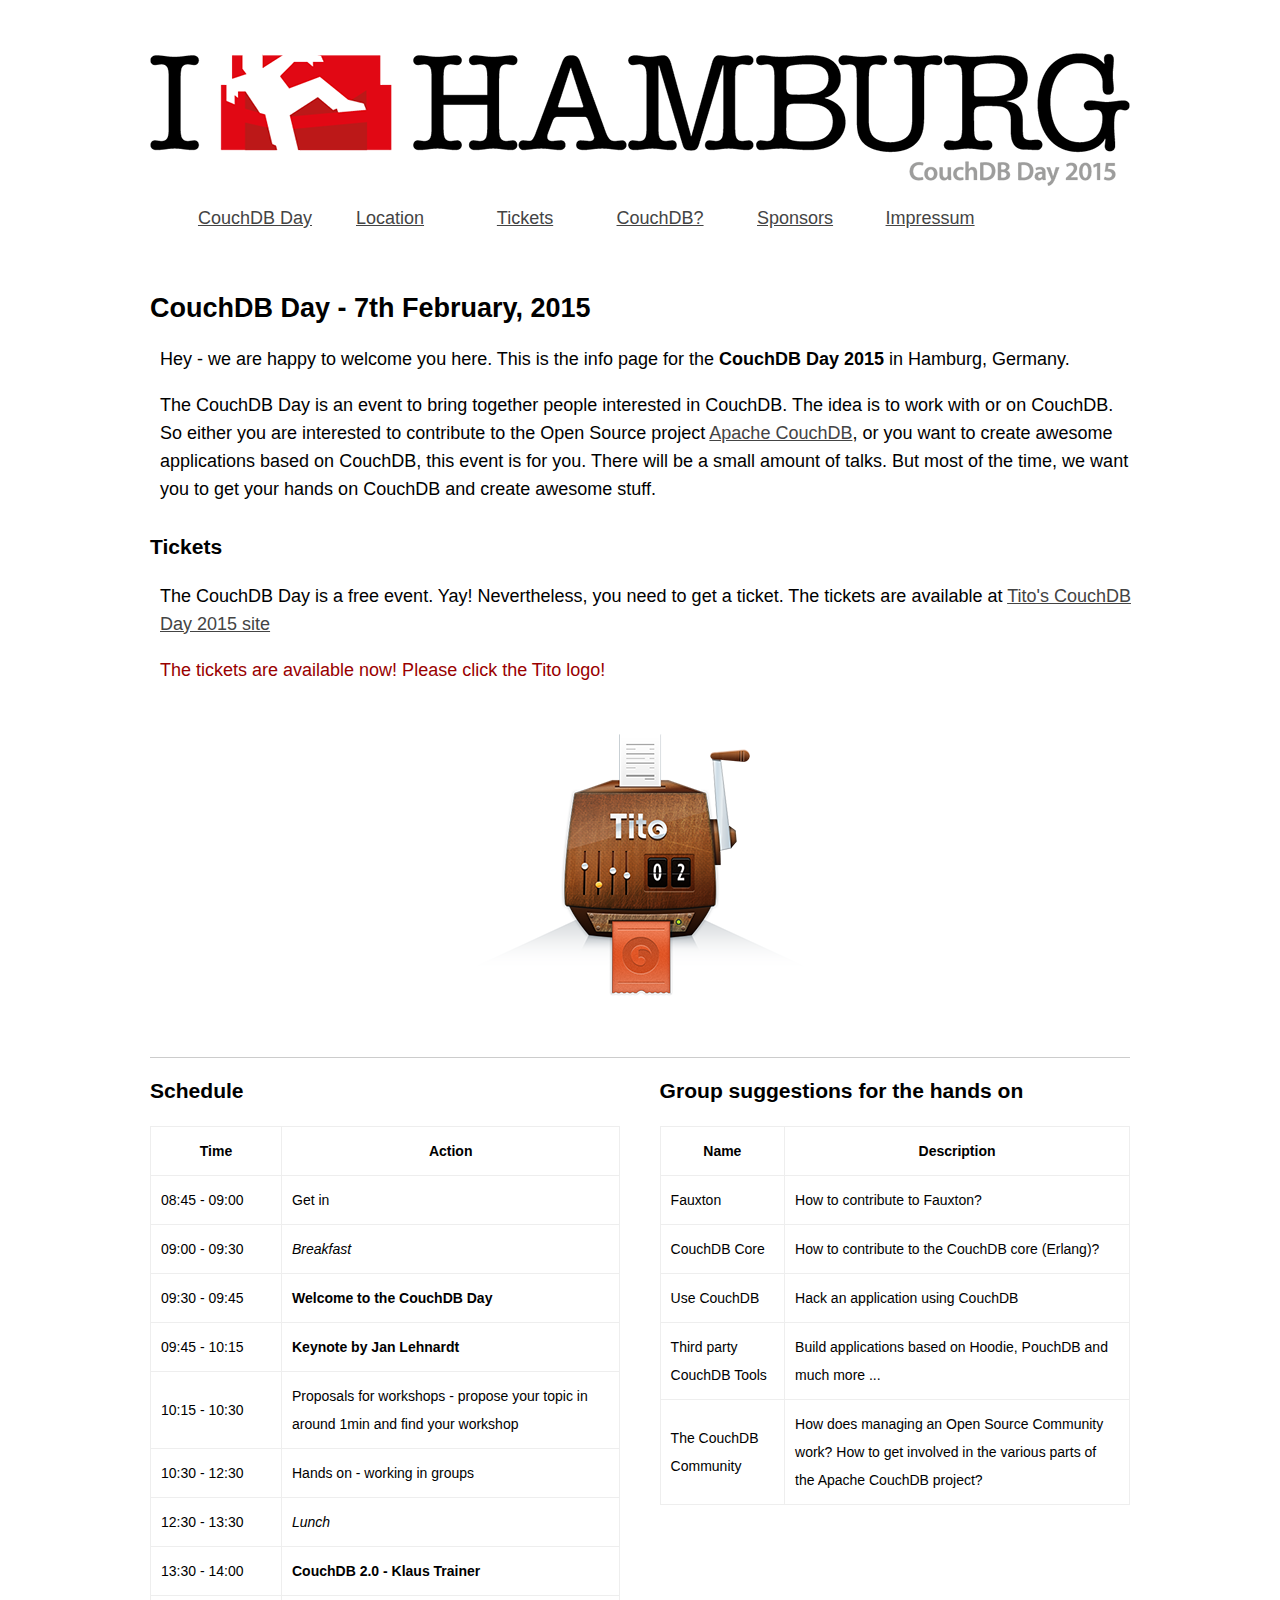
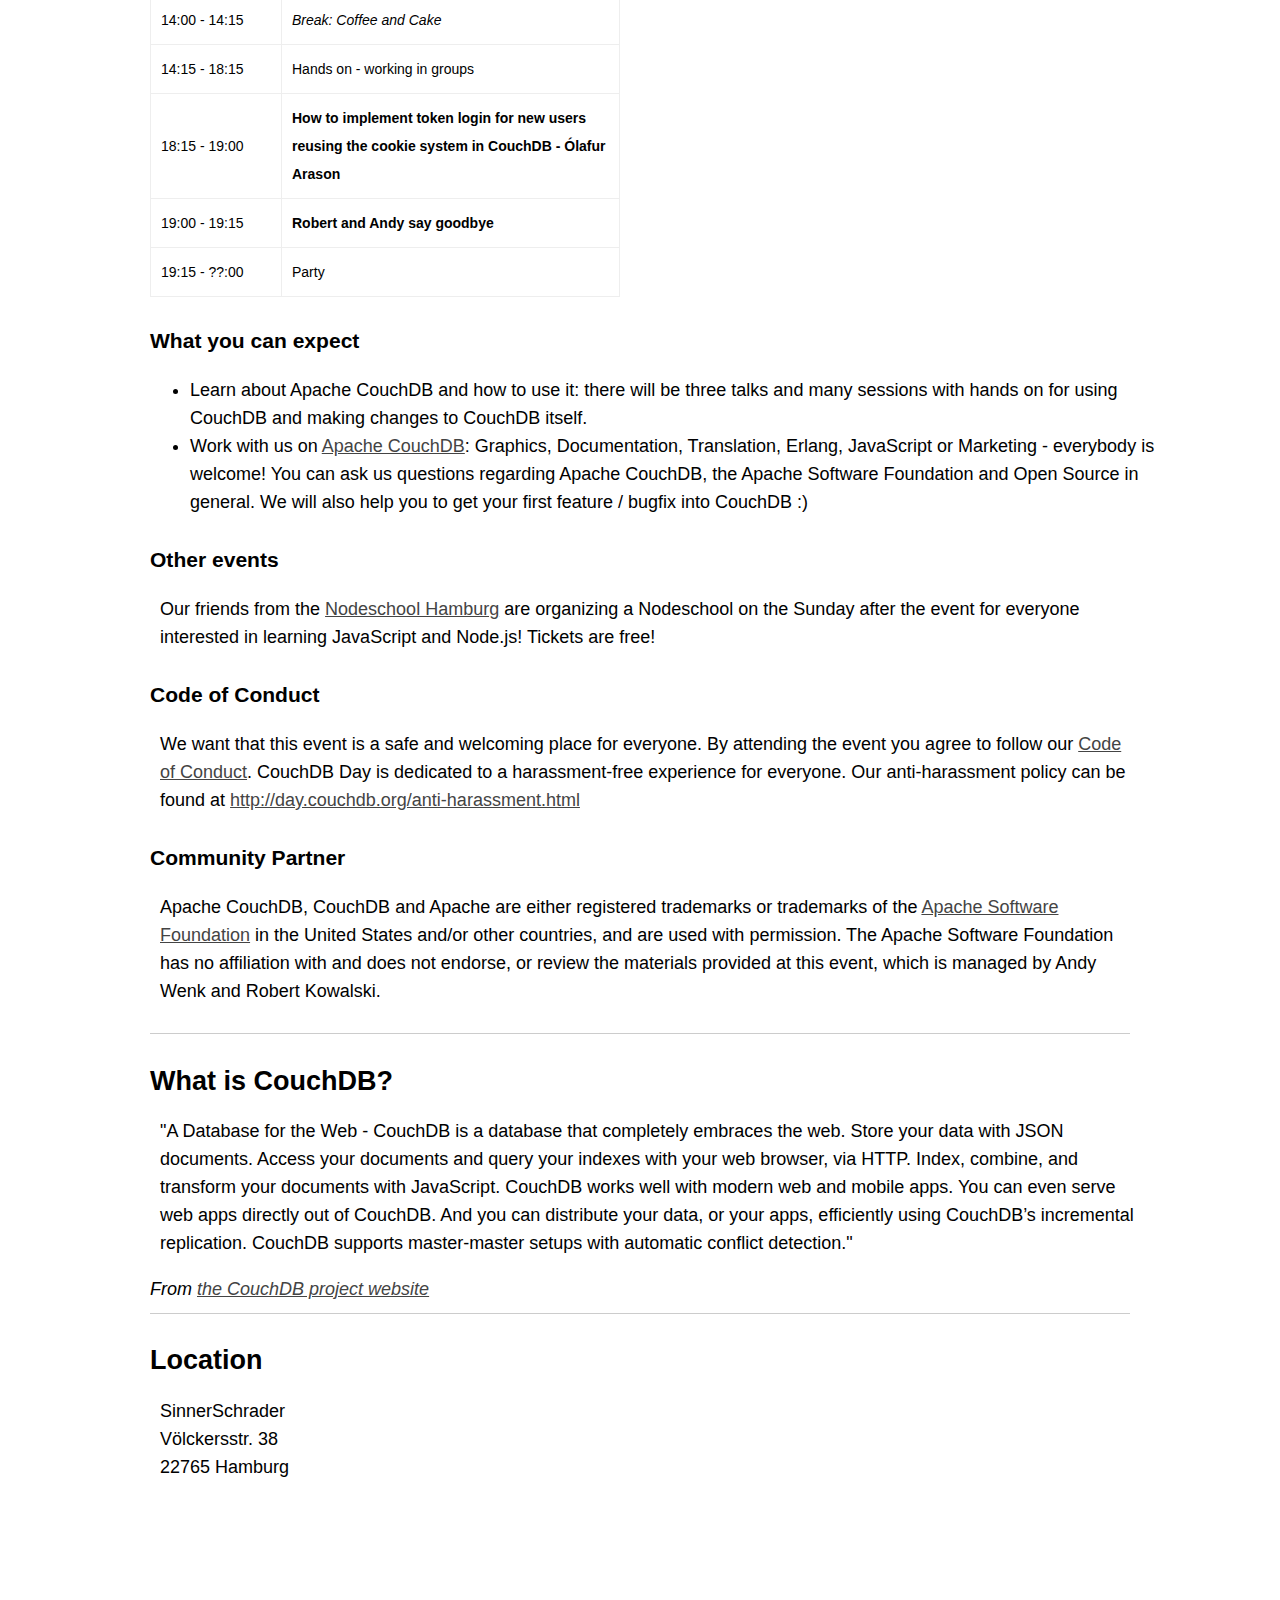
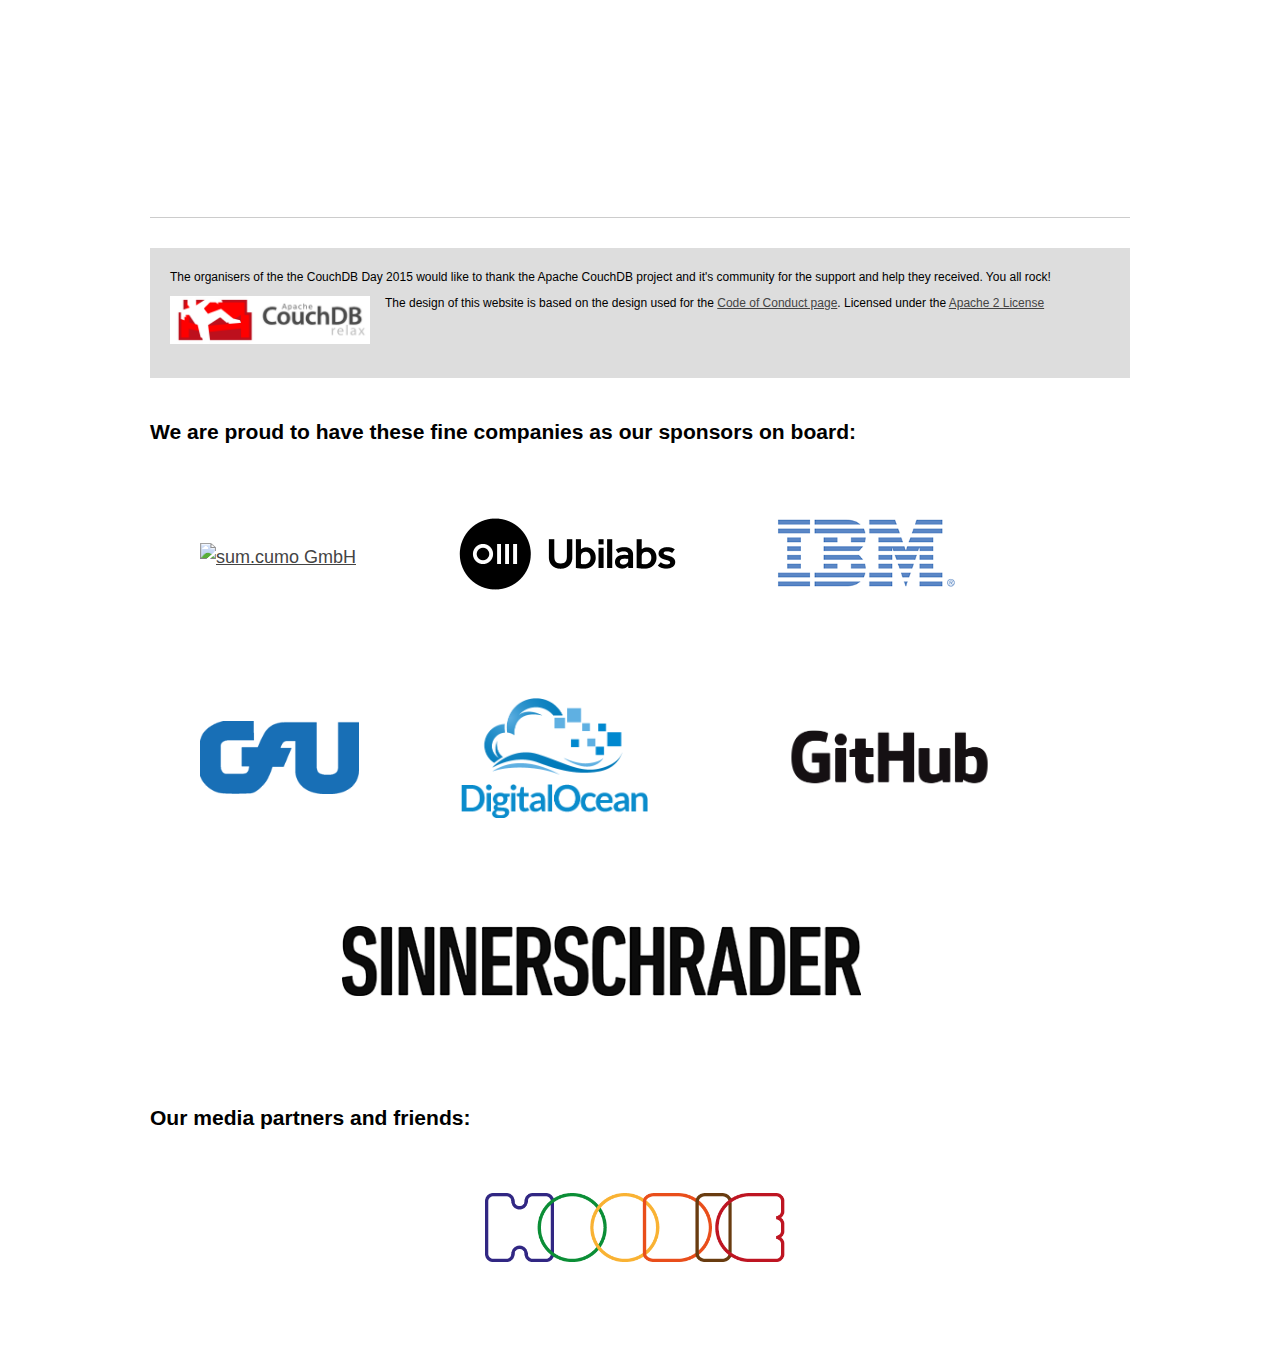
==== index.html @ 897eb949 "IBM Logo" ====
<!DOCTYPE html>
<html>
  <head>
    <title>CouchDB Day 2015 in Hamburg</title>
    <meta charset="utf-8">
    <link rel="stylesheet" href="stylesheets/doc.css">
    <link rel="stylesheet" type="text/css" href='https://css.tito.io/v1' />
    <script src="javascripts/doc.js"></script>
    <script src='https://js.tito.io/v1' async></script>
  </head>
  <body>
    <a id="forkme_banner" href="https://github.com/robertkowalski/couchdbday">View on GitHub</a>
    <header>
      <nav>
        <ul>
          <li><a href="#couchdb-day" title="CouchDB Day">CouchDB Day</a></li>
          <li><a href="#location" title="Location">Location</a></li>
          <li><a href="#tickets" title="Tickets">Tickets</a></li>
          <li><a href="#couchdb" title="CouchDB?">CouchDB?</a></li>
          <li><a href="#sponsors" title="Sponsors">Sponsors</a></li>
          <li><a href="impressum.html" title="Impressum">Impressum</a></li>
        </ul>
      </nav>
    </header>

    <section id="couchdb-day">
      <h2>CouchDB Day - 7th February, 2015</h2>
      <p>Hey - we are happy to welcome you here. This is the info page for the <strong>CouchDB Day 2015</strong>
      in Hamburg, Germany.</p>
      <p>The CouchDB Day is an event to bring together people interested in CouchDB. The idea is to work with or on CouchDB.
      So either you are interested to contribute to the Open Source project <a href="https://couchdb.apache.org">Apache CouchDB</a>, or you want to create
      awesome applications based on CouchDB, this event is for you. There will be a small amount of talks. But most of
      the time, we want you to get your hands on CouchDB and create awesome stuff.</p>


      <h3 id="tickets">Tickets</h3>
      <p>The CouchDB Day is a free event. Yay! Nevertheless, you need to get a ticket. The tickets are
      available at <a href="https://ti.to/andywenk/couchdbday-hamburg-2015">Tito's CouchDB Day 2015 site</a>
      </p>
      <p style="color: #990000">The tickets are available now! Please click the Tito logo!</p>

      <aside class="center">
        <a href="https://ti.to/andywenk/couchdbday-hamburg-2015" target="_blank">
            <img src="images/tito.png" alt="Tito">
        </a>
      </aside>

      <section id="schedule">
        <aside class="left">
          <h3>Schedule</h3>
          <table class="schedule">
            <thead>
              <tr>
                <th>Time</th>
                <th>Action</th>
              </tr>
            </thead>
            <tbody>
              <tr>
                <td>08:45 - 09:00</td>
                <td>Get in</td>
              </tr>
              <tr>
                <td>09:00 - 09:30</td>
                <td><i>Breakfast</i></td>
              </tr>
              <tr>
                <td>09:30 - 09:45</td>
                <td><strong>Welcome to the CouchDB Day</strong></td>
              </tr>
              <tr>
                <td>09:45 - 10:15</td>
                <td><strong>Keynote by Jan Lehnardt</strong></td>
              </tr>
              <tr>
                <td>10:15 - 10:30</td>
                <td>Proposals for workshops - propose your topic in around 1min and find your workshop</td>
              </tr>
              <tr>
                <td>10:30 - 12:30</td>
                <td>Hands on - working in groups</td>
              </tr>
              <tr>
                <td>12:30 - 13:30</td>
                <td><i>Lunch</i></td>
              </tr>
              <tr>
                <td>13:30 - 14:00</td>
                <td><strong>CouchDB 2.0 - Klaus Trainer</strong></td>
              </tr>
              <tr>
                <td>14:00 - 14:15</td>
                <td><i>Break: Coffee and Cake</i></td>
              </tr>
              <tr>
                <td>14:15 - 18:15</td>
                <td>Hands on - working in groups</td>
              </tr>
              <tr>
                <td>18:15 - 19:00</td>
                <td><strong>How to implement token login for new users reusing the cookie system in CouchDB - Ólafur Arason</strong></td>
              </tr>
              <tr>
                <td>19:00 - 19:15</td>
                <td><strong>Robert and Andy say goodbye</strong></td>
              </tr>
              <tr>
                <td>19:15 - ??:00</td>
                <td>Party</td>
              </tr>
            </tbody>
          </table>
        </aside>

        <aside class="right">
          <h3>Group suggestions for the hands on</h3>
          <table class="schedule">
            <thead>
              <tr>
                <th>Name</th>
                <th>Description</th>
              </tr>
            </thead>
            <tbody>
              <tr>
                <td>Fauxton</td>
                <td>How to contribute to Fauxton?</td>
              </tr>
              <tr>
                <td>CouchDB Core</td>
                <td>How to contribute to the CouchDB core (Erlang)?</td>
              </tr>
              <tr>
                <td>Use CouchDB</td>
                <td>Hack an application using CouchDB</td>
              </tr>
              <tr>
                <td>Third party CouchDB Tools</td>
                <td>Build applications based on Hoodie, PouchDB and much more ...</td>
              </tr>
              <tr>
                <td>The CouchDB Community</td>
                <td>How does managing an Open Source Community work? How to get involved in the various parts of the Apache CouchDB project?</td>
              </tr>
            </tbody>
          </table>
        </aside>
      </section>

      <aside class="clear"></aside>

      <h3>What you can expect</h3>

      <ul>
        <li>Learn about Apache CouchDB and how to use it: there will be three talks and many sessions with hands on for
        using CouchDB and making changes to CouchDB itself.</li>
        <li>Work with us on <a href="https://couchdb.apache.org/">Apache CouchDB</a>: Graphics, Documentation, Translation,
        Erlang, JavaScript or Marketing - everybody is welcome! You can ask us questions regarding Apache CouchDB,
        the Apache Software Foundation and Open Source in general. We will also help you to get your first feature /
        bugfix into CouchDB :)</li>
      </ul>

      <h3 id="other-events">Other events</h3>
      <p>Our friends from the <a href="http://nodeschool.io/hamburg/">Nodeschool Hamburg</a> are organizing a Nodeschool on the Sunday after the event for everyone interested in learning JavaScript and Node.js! Tickets are free!
      </p>

      <h3>Code of Conduct</h3>
      <p>We want that this event is a safe and welcoming place for everyone. By attending the event you agree
      to follow our <a href="http://couchdb.apache.org/conduct.html">Code of Conduct</a>. CouchDB Day is dedicated to
      a harassment-free experience for everyone. Our anti-harassment policy can be found
      at <a href="http://day.couchdb.org/anti-harassment.html">http://day.couchdb.org/anti-harassment.html</a></p>

      <h3>Community Partner</h3>
      <p>Apache CouchDB, CouchDB and Apache are either registered trademarks or trademarks of the
      <a href="https://apache.org/">Apache Software Foundation</a> in the United States and/or other countries,
      and are used with permission. The Apache Software Foundation has no affiliation with and does not endorse,
      or review the materials provided at this event, which is managed by Andy Wenk and Robert Kowalski.</p>
    </section>

    <section id="couchdb">
      <h2>What is CouchDB?</h2>
      <p>"A Database for the Web - CouchDB is a database that completely embraces the web. Store your data with
      JSON documents. Access your documents and query your indexes with your web browser, via HTTP. Index, combine,
      and transform your documents with JavaScript. CouchDB works well with modern web and mobile apps. You can even
      serve web apps directly out of CouchDB. And you can distribute your data, or your apps, efficiently using
      CouchDB’s incremental replication. CouchDB supports master-master setups with automatic conflict detection."</p>
      <i>From <a href="http://couchdb.apache.org/#about">the CouchDB project website</a></i>
    </section>

    <section id="location">
      <h2>Location</h2>
      <p>
        SinnerSchrader<br/>
        Völckersstr. 38<br/>
        22765 Hamburg<br/>
      </p>

     <iframe width="400" height="300" frameborder="0" style="border:0"
src="https://www.google.com/maps/embed/v1/place?q=SinnerSchrader%2C%20V%C3%B6lckersstra%C3%9Fe%2C%20Hamburg%2C%20Deutschland&key=AIzaSyBzBUJK75t_qJZ7Mecm4YkzPYfz1P_lFGA"></iframe>
    </section>


    <footer>
      <p>The organisers of the the CouchDB Day 2015 would like to thank the Apache CouchDB project and it's community
      for the support and help they received. You all rock!</p>
      <p>The design of this website is based on the design used for the <a href="http://couchdb.apache.org/conduct.html">
      Code of Conduct page</a>. Licensed under the
      <a href="http://www.apache.org/licenses/LICENSE-2.0.html">Apache 2 License</a>
      <a href="https://couchdb.apache.org"><img src="images/couchdb-logo.png" width="200" alt="Apache CouchDB"></a>
    </footer>

    <section id="sponsors" class="noborder">
    <h3>We are proud to have these fine companies as our sponsors on board:</h3>
    <aside class="images">
      <table>
        <tr>
          <td>
            <a href="http://www.sumcumo.com" target="_blank">
              <img src="images/sumcumo-logo.png" width="300" alt="sum.cumo GmbH"></a>
          </td>
          <td>
            <a href="http://www.ubilabs.net" target="_blank">
              <img src="images/ubilabs-logo.png" alt="Ubilabs GmbH"></a>
          </td>
          <td>
              <a href="http://www.ibm.com/cloudant" target="_blank">
              <img src="images/ibmpos_blurgb.png" alt="SinnerSchrader GmbH" height="70"></a>
          </td>
        </tr>
        <tr>
          <td>
            <a href="http://www.gfu.net/" target="_blank">
              <img src="images/gfu-logo.png" height="73" alt="GFU Cyrus AG"></a>
          </td>
          <td>
            <a href="http://www.digitalocean.com" target="_blank">
              <img src="images/digital_ocean_logo.png" alt="DigitalOcean" height="120">
            </a>
          <td>
            <a href="http://www.github.com" target="_blank">
              <img src="images/github_logo.png" alt="GitHub" height="93"></a>
          </td>
        </tr>
        <tr>
          <td colspan="3" style="text-align:center">
            <a href="http://www.sinnerschrader.com" target="_blank">
              <img src="images/sinnerschrader.png" alt="SinnerSchrader GmbH" height="70"></a>
          </td>
        </tr>
      </table>
    </aside>
    </section>

    <section id="media-partners" class="noborder">
    <h3>Our media partners and friends:</h3>
    <aside class="images center">
      <a href="http://hood.ie/" target="_blank">
          <img src="images/hoodie_logo.png" width="300" alt="hoodie - very fast app development"></a>
        &nbsp;
    </aside>
    </section>
    <script>
      (function(i,s,o,g,r,a,m){i['GoogleAnalyticsObject']=r;i[r]=i[r]||function(){
      (i[r].q=i[r].q||[]).push(arguments)},i[r].l=1*new Date();a=s.createElement(o),
      m=s.getElementsByTagName(o)[0];a.async=1;a.src=g;m.parentNode.insertBefore(a,m)
      })(window,document,'script','//www.google-analytics.com/analytics.js','ga');

      ga('create', 'UA-56806416-1', 'auto');
      ga('set', 'anonymizeIp', true);
      ga('send', 'pageview');
    </script>
  </body>
</html>
---- stylesheets/doc.css ----
html {
    margin: 0;
    padding: 0;
    background-color: #FFF;
}

body {
    margin: 50px;
    padding: 0;
    font-size: 18px;
    font-family: "Trebuchet MS", sans-serif;
    width: 980px;
    margin-left: auto;
    margin-right: auto;
    line-height: 28px;
}

p, ol, ul {
    width: 980px;
}
p{
    padding-left: 10px;
}

h3 {
    margin-top: 30px;
}

table {
    border-spacing: 0px;
    border-collapse: collapse;
}
table.schedule {
    font-size:14px;
}

th, td {
    border: 1px solid #EEE;
    padding: 10px;
}

a{
    color: #444;
}

a:hover{
    color: #888;
}

section {
    padding: 10px 0 10px 0;
    border-bottom: 1px solid #ccc;
}
section.noborder{
    border-bottom: none;
}
header{
    background-image: url(../images/couchdb_day_hamburg.png);
    background-repeat: no-repeat;
    background-position: top right;
    height: 192px;
    position: relative;
    margin-bottom: 20px;
}

header nav{
    position: absolute;
    bottom: 10px;
}

header nav ul{
    margin: 0;
}

header nav ul li{
    list-style: none;
    display: inline-block;
    width: 130px;
    text-align: center;
}

a#forkme_banner {
  position: absolute;
  top: 0;
  left: 0;
  width: 138px;
  height: 138px;
  display: block;
  background: transparent url(../images/fork-sprite.png) 0 0 no-repeat;
  text-indent: -9000px;
  z-index: 3;
}

a#forkme_banner:hover {
  background-position: 0 -138px;
}

footer {
    margin-top: 30px;
    padding: 10px;
    background-color: #ddd;
    font-size: 12px;
    height: 110px;
}

footer p {
    line-height: 14px;
}

footer img{
    float: left;
    margin-right: 15px;
}
aside.center {
    text-align:center;
}
aside.images img{
    margin: 40px;
}
aside.images table {
    width: 90%;
}
aside.images table td{
    border: none;
}

aside.left, aside.right{
    width: 48%;
}
aside.left table, aside.right table {
    width: 100%;
}
aside.left table td:nth-child(1){
    width: 110px;
}

aside.left {
    float:left;
}
aside.right {
    float: right;
}
aside.clear {
    clear: both;
}
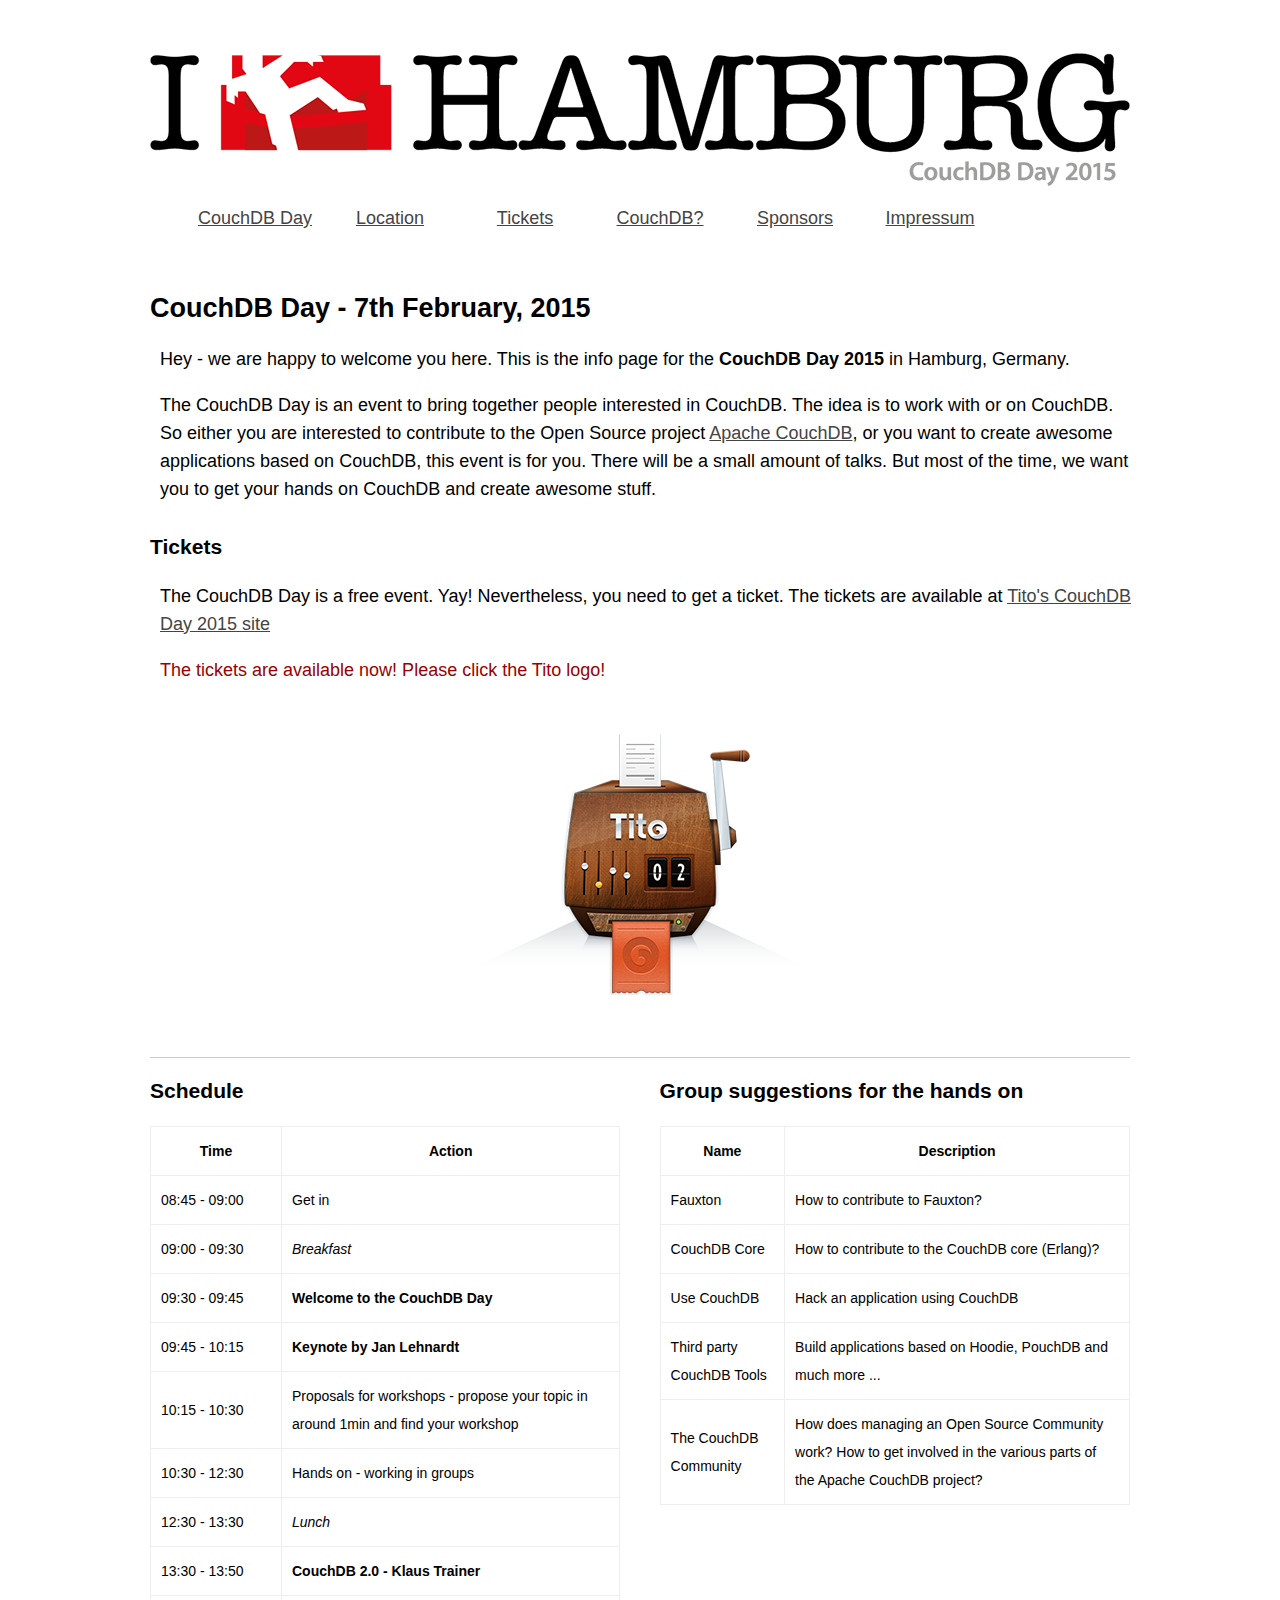
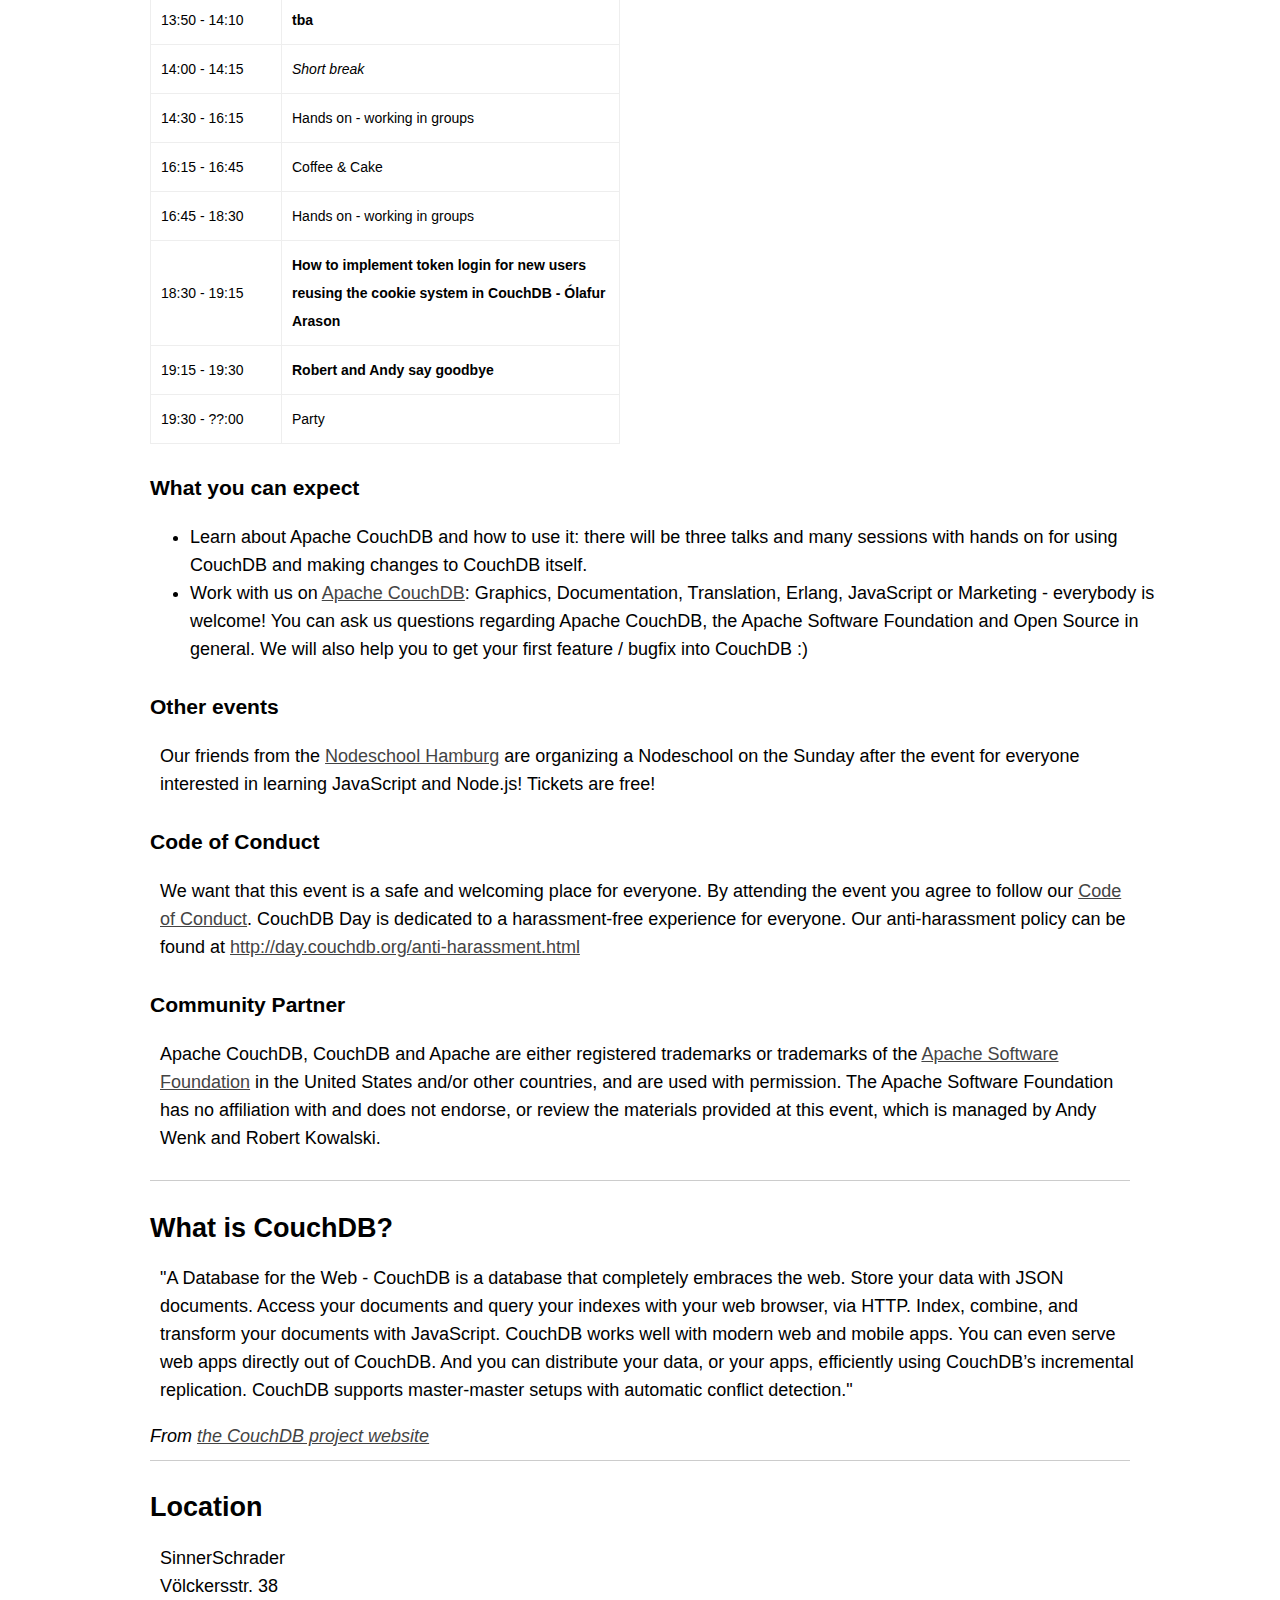
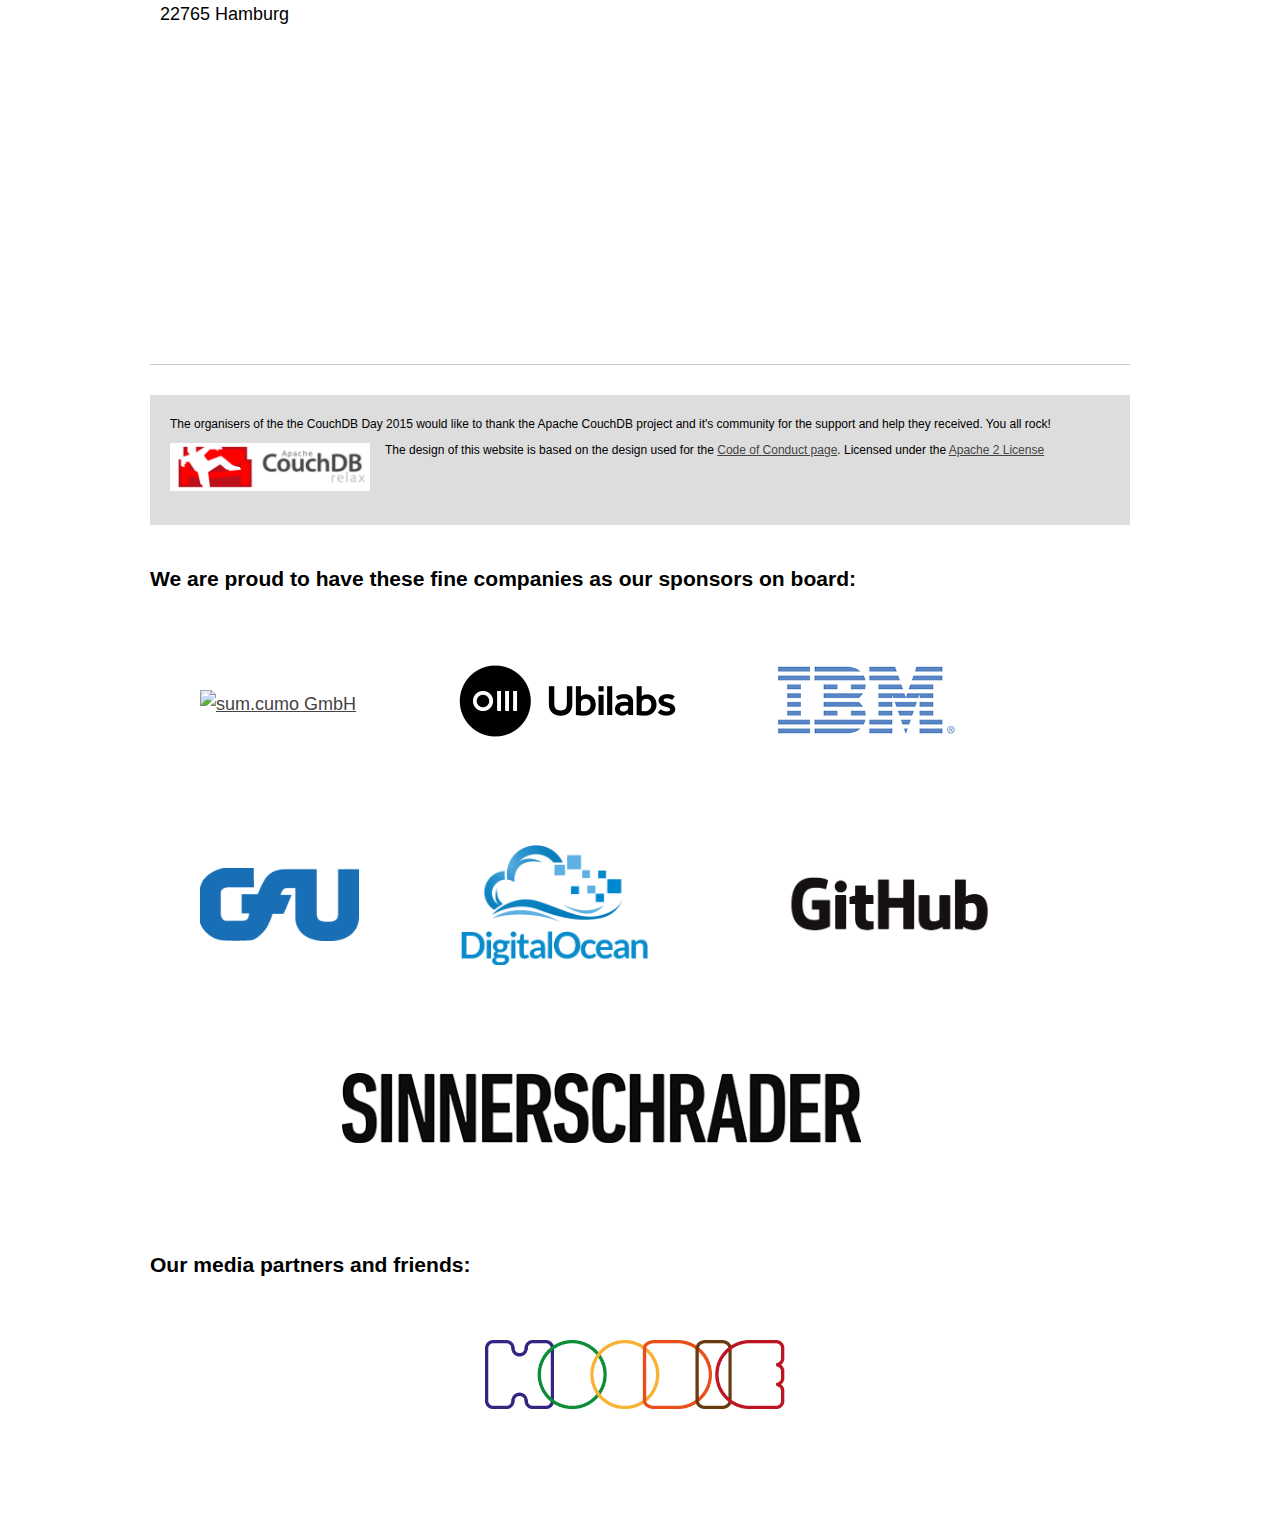
==== commit 9a000177: "update schedule" ====
--- a/index.html
+++ b/index.html
@@ -85,27 +85,39 @@
                 <td><i>Lunch</i></td>
               </tr>
               <tr>
-                <td>13:30 - 14:00</td>
+                <td>13:30 - 13:50</td>
                 <td><strong>CouchDB 2.0 - Klaus Trainer</strong></td>
               </tr>
               <tr>
+                <td>13:50 - 14:10</td>
+                <td><strong>tba</strong></td>
+              </tr>
+              <tr>
                 <td>14:00 - 14:15</td>
-                <td><i>Break: Coffee and Cake</i></td>
-              </tr>
-              <tr>
-                <td>14:15 - 18:15</td>
+                <td><i>Short break</i></td>
+              </tr>
+              <tr>
+                <td>14:30 - 16:15</td>
                 <td>Hands on - working in groups</td>
               </tr>
               <tr>
-                <td>18:15 - 19:00</td>
+                <td>16:15 - 16:45</td>
+                <td>Coffee & Cake</td>
+              </tr>
+              <tr>
+                <td>16:45 - 18:30</td>
+                <td>Hands on - working in groups</td>
+              </tr>
+              <tr>
+                <td>18:30 - 19:15</td>
                 <td><strong>How to implement token login for new users reusing the cookie system in CouchDB - Ólafur Arason</strong></td>
               </tr>
               <tr>
-                <td>19:00 - 19:15</td>
+                <td>19:15 - 19:30</td>
                 <td><strong>Robert and Andy say goodbye</strong></td>
               </tr>
               <tr>
-                <td>19:15 - ??:00</td>
+                <td>19:30 - ??:00</td>
                 <td>Party</td>
               </tr>
             </tbody>
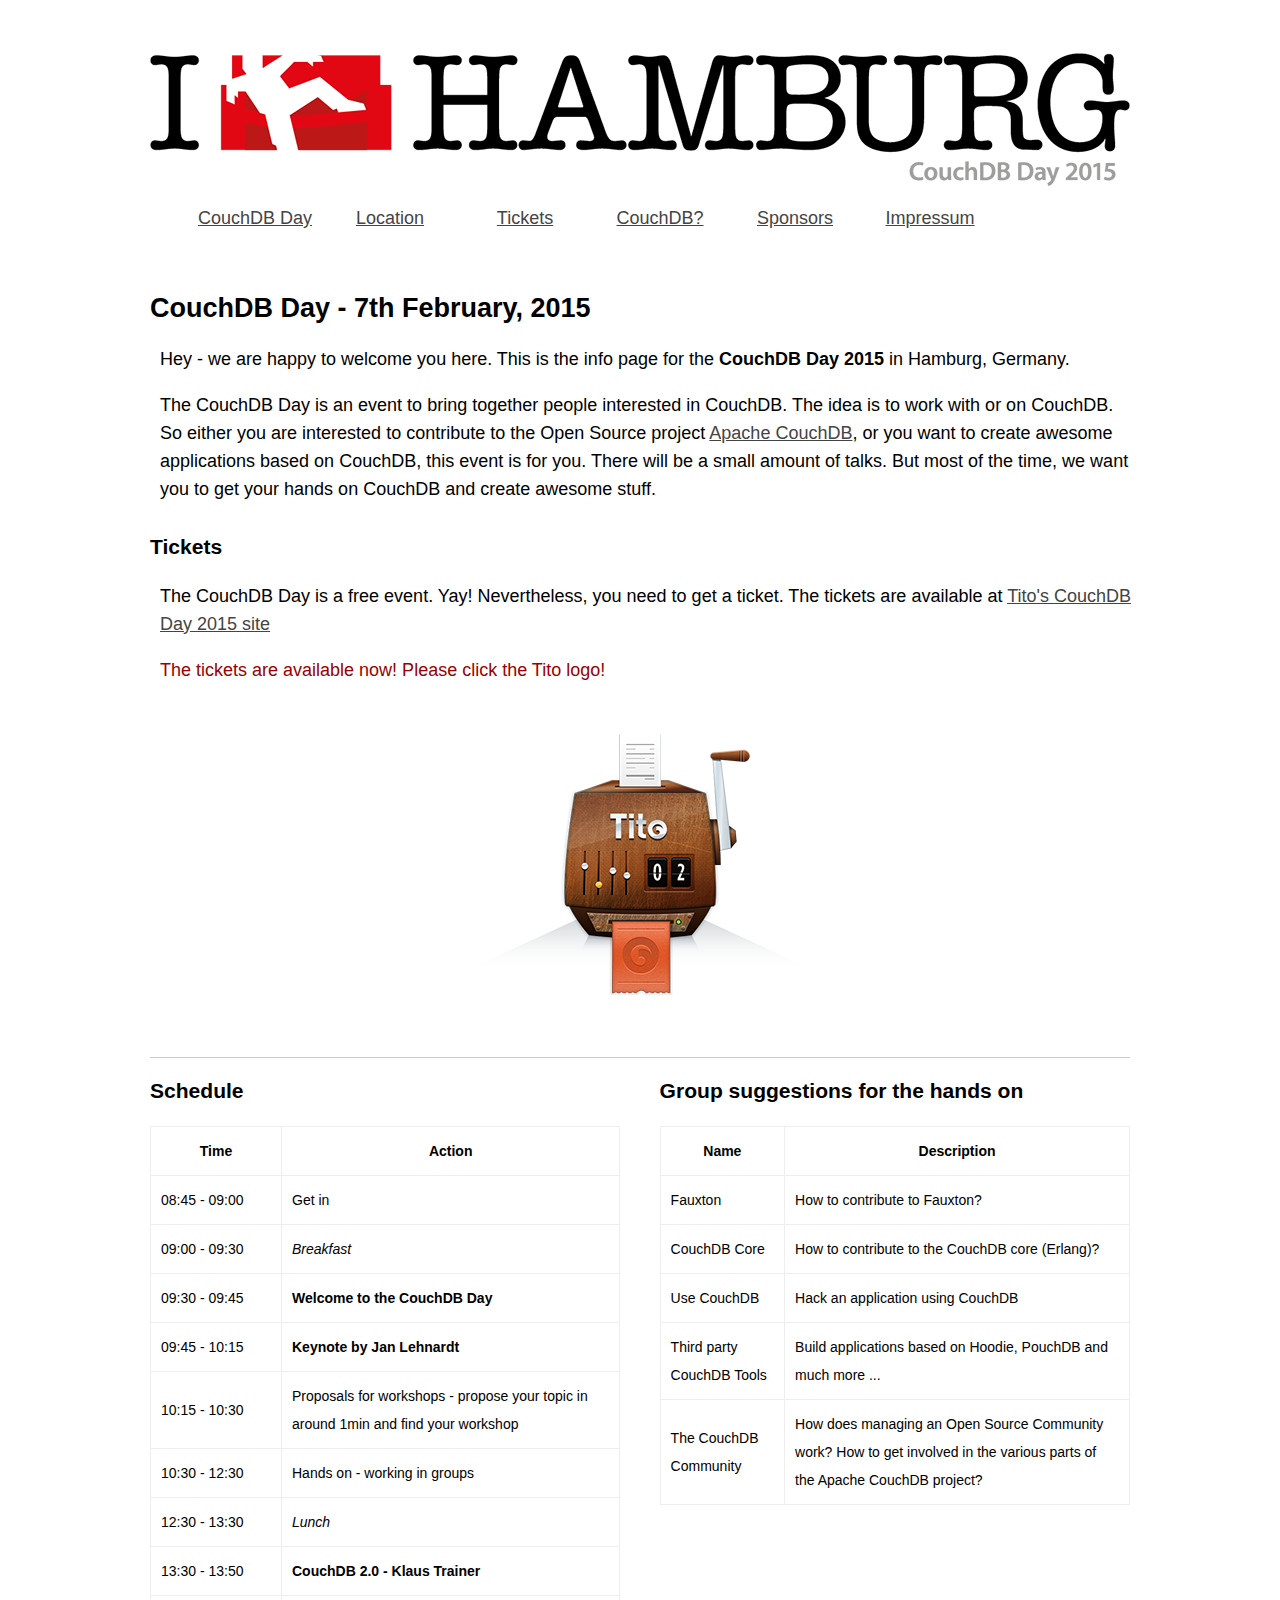
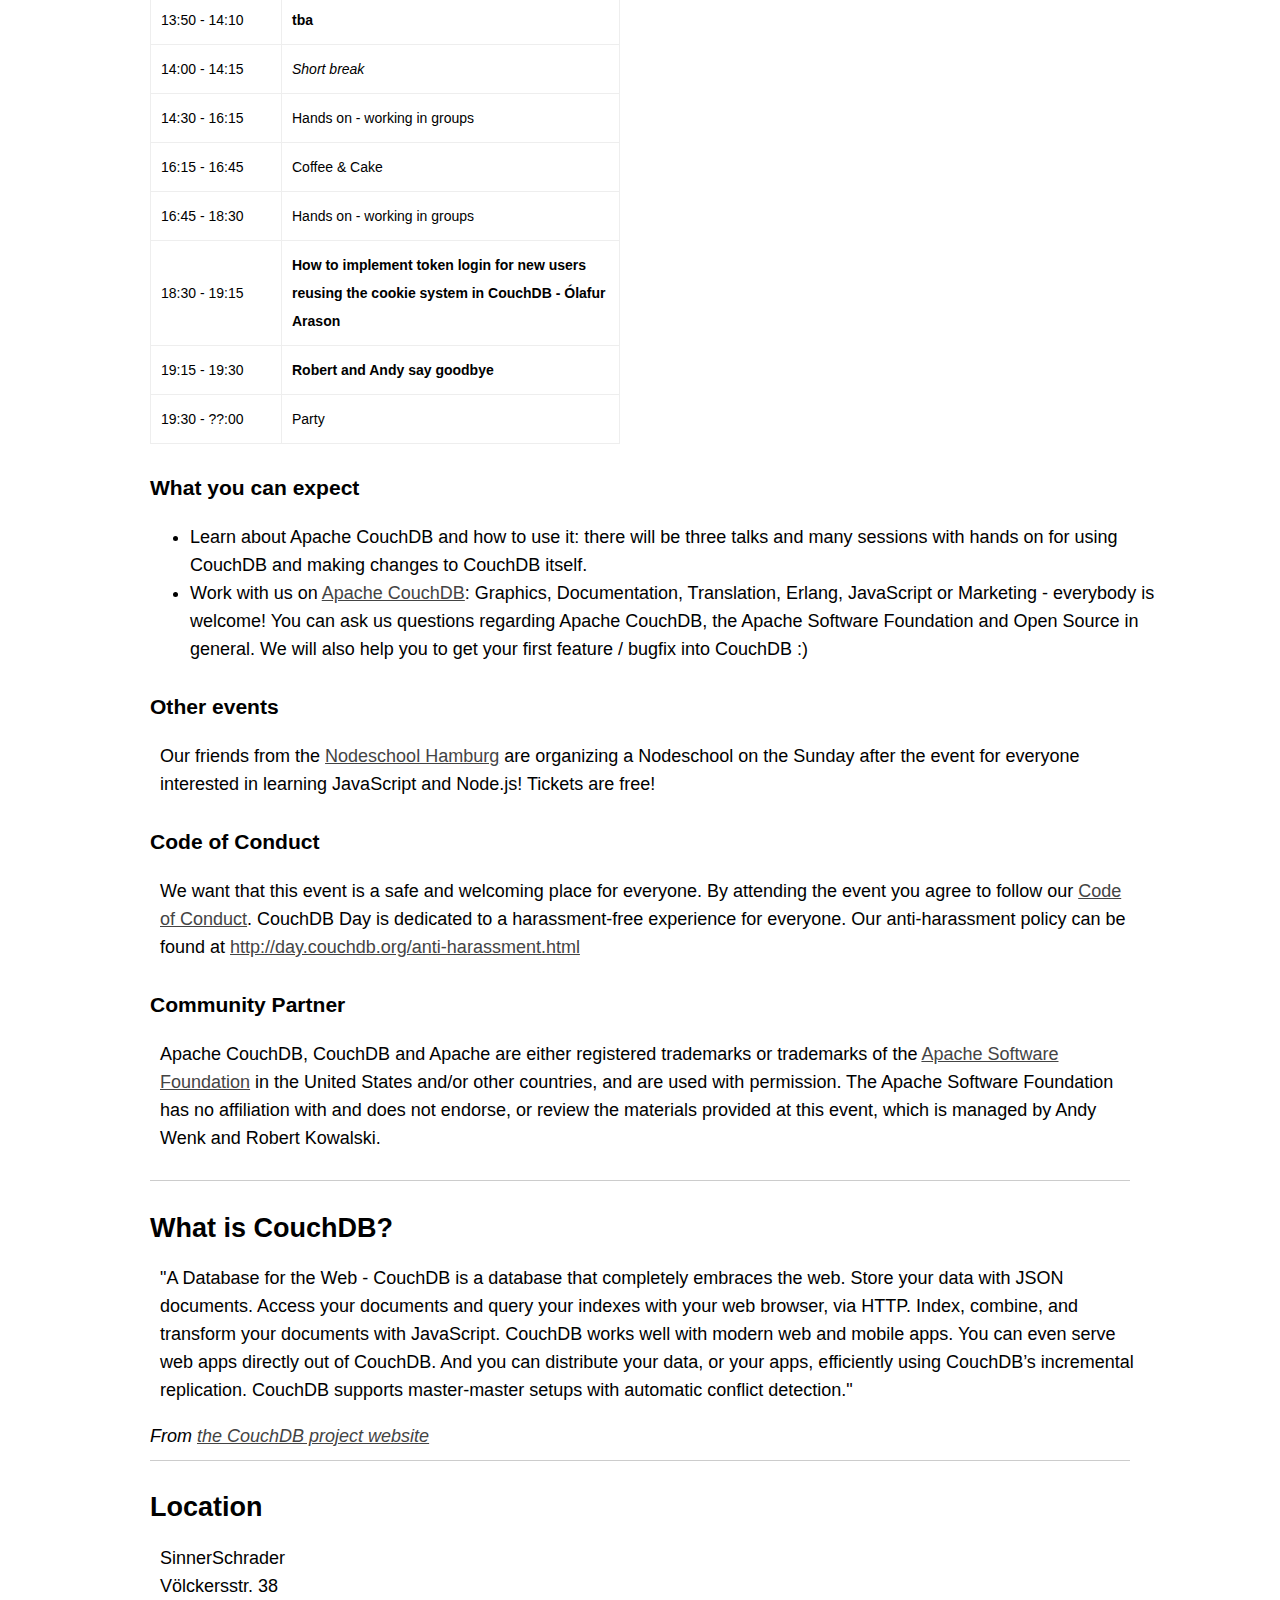
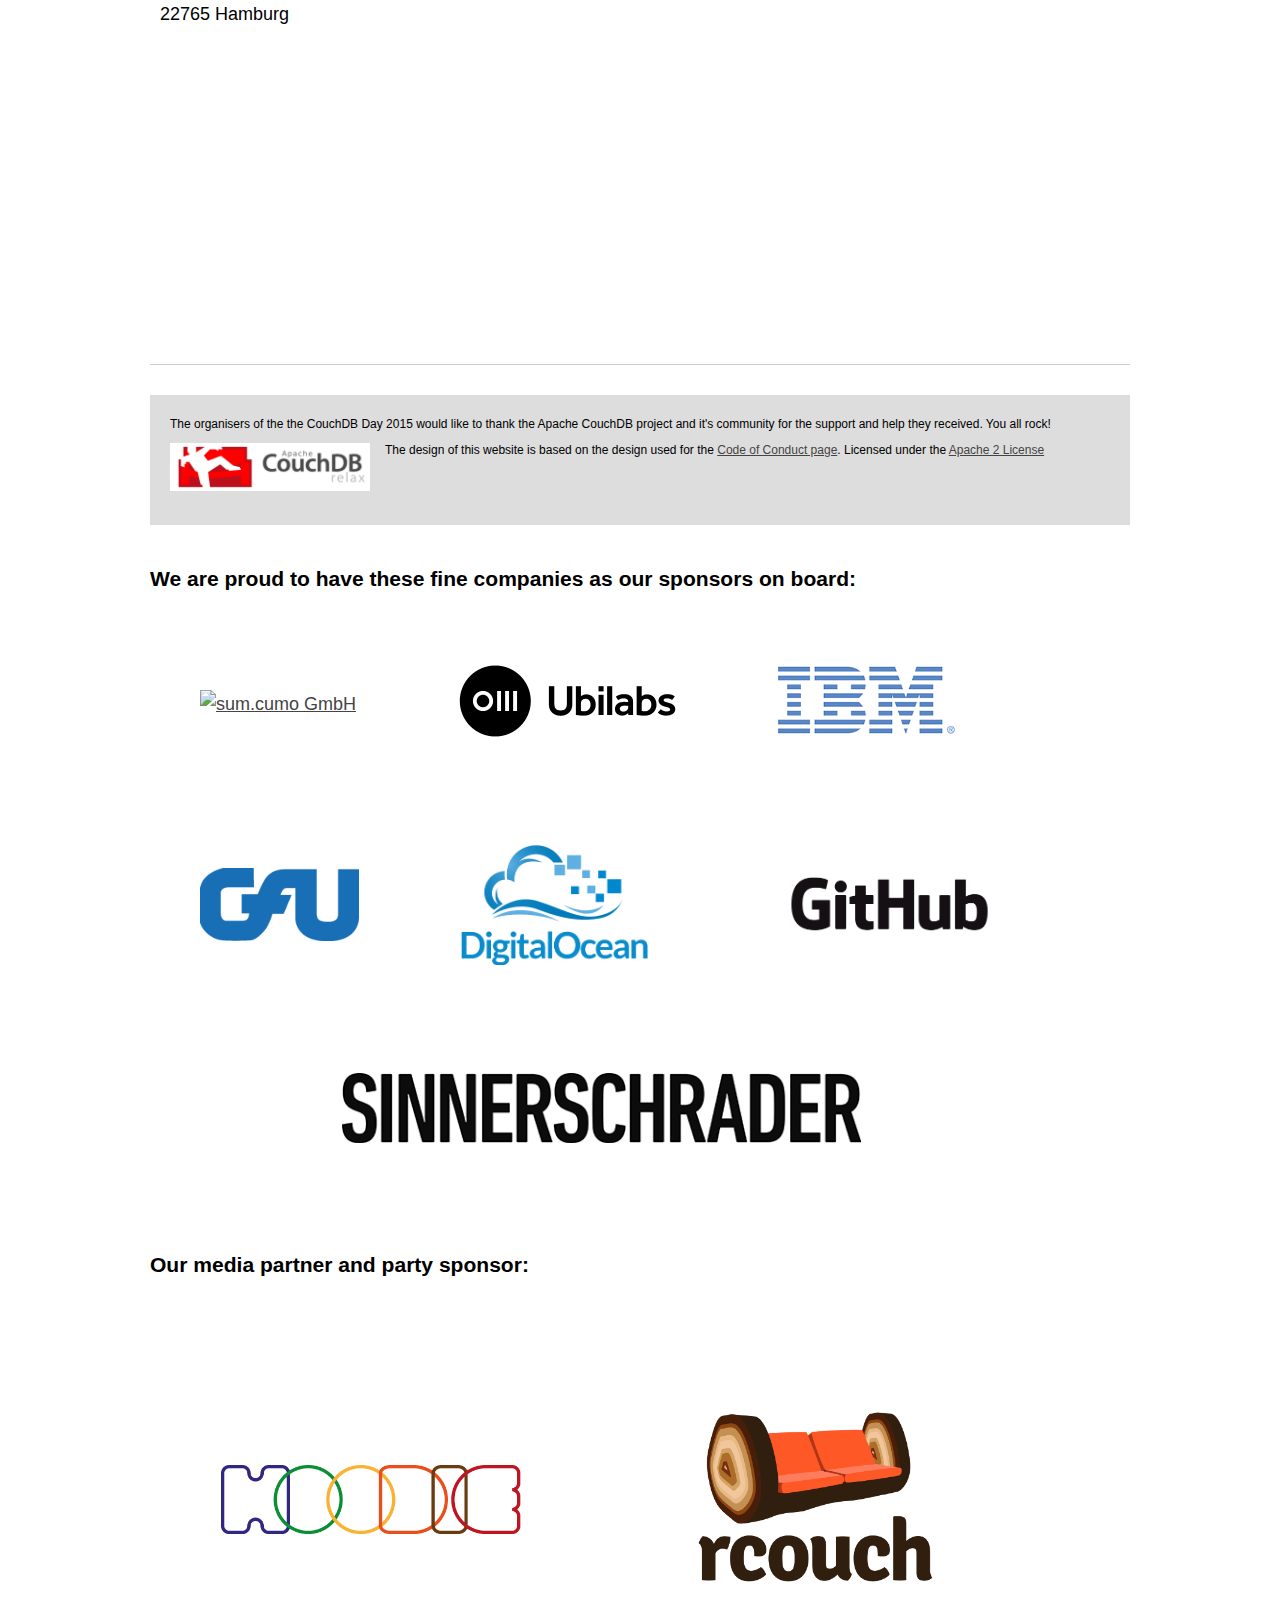
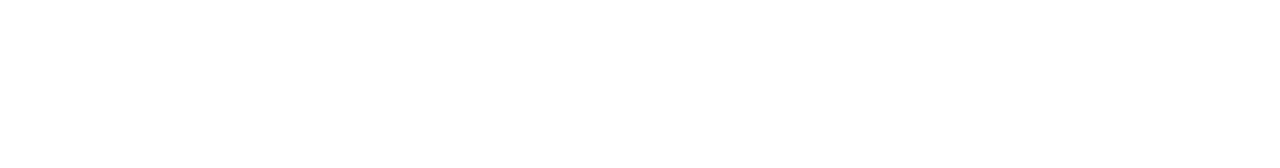
==== commit d806c03d: "party sponsor rcouch" ====
--- a/index.html
+++ b/index.html
@@ -264,11 +264,20 @@
     </section>
 
     <section id="media-partners" class="noborder">
-    <h3>Our media partners and friends:</h3>
+    <h3>Our media partner and party sponsor:</h3>
     <aside class="images center">
-      <a href="http://hood.ie/" target="_blank">
+      <table>
+      <tr>
+        <td>
+          <a href="http://hood.ie/" target="_blank">
           <img src="images/hoodie_logo.png" width="300" alt="hoodie - very fast app development"></a>
-        &nbsp;
+        </td>
+        <td>
+          <a href="http://rcouch.org" target="_blank">
+          <img src="images/logo-rcouch500.png" width="300" alt="Opensource distribution of Apache CouchDB packaging projects from the CouchDB Ecosystem and extend it with innovative features"></a>
+        </td>
+      </tr>
+      </table>
     </aside>
     </section>
     <script>
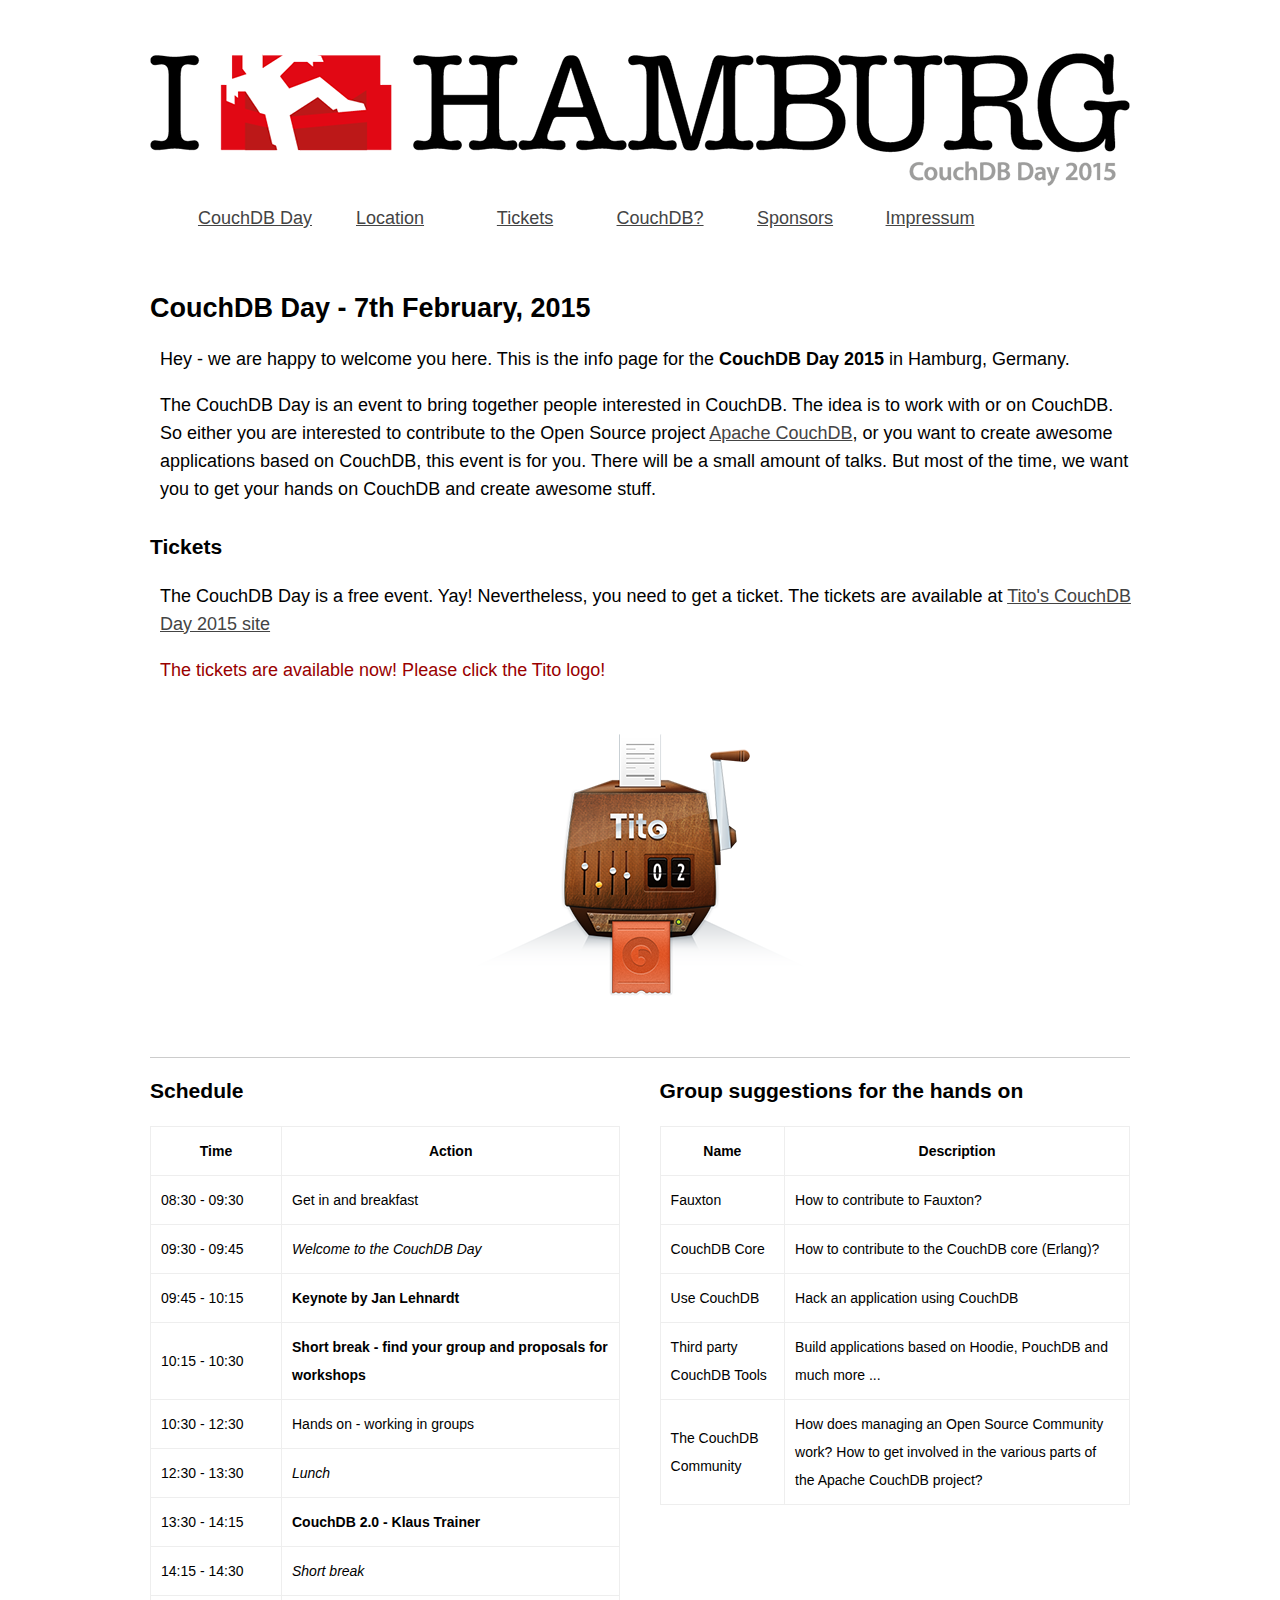
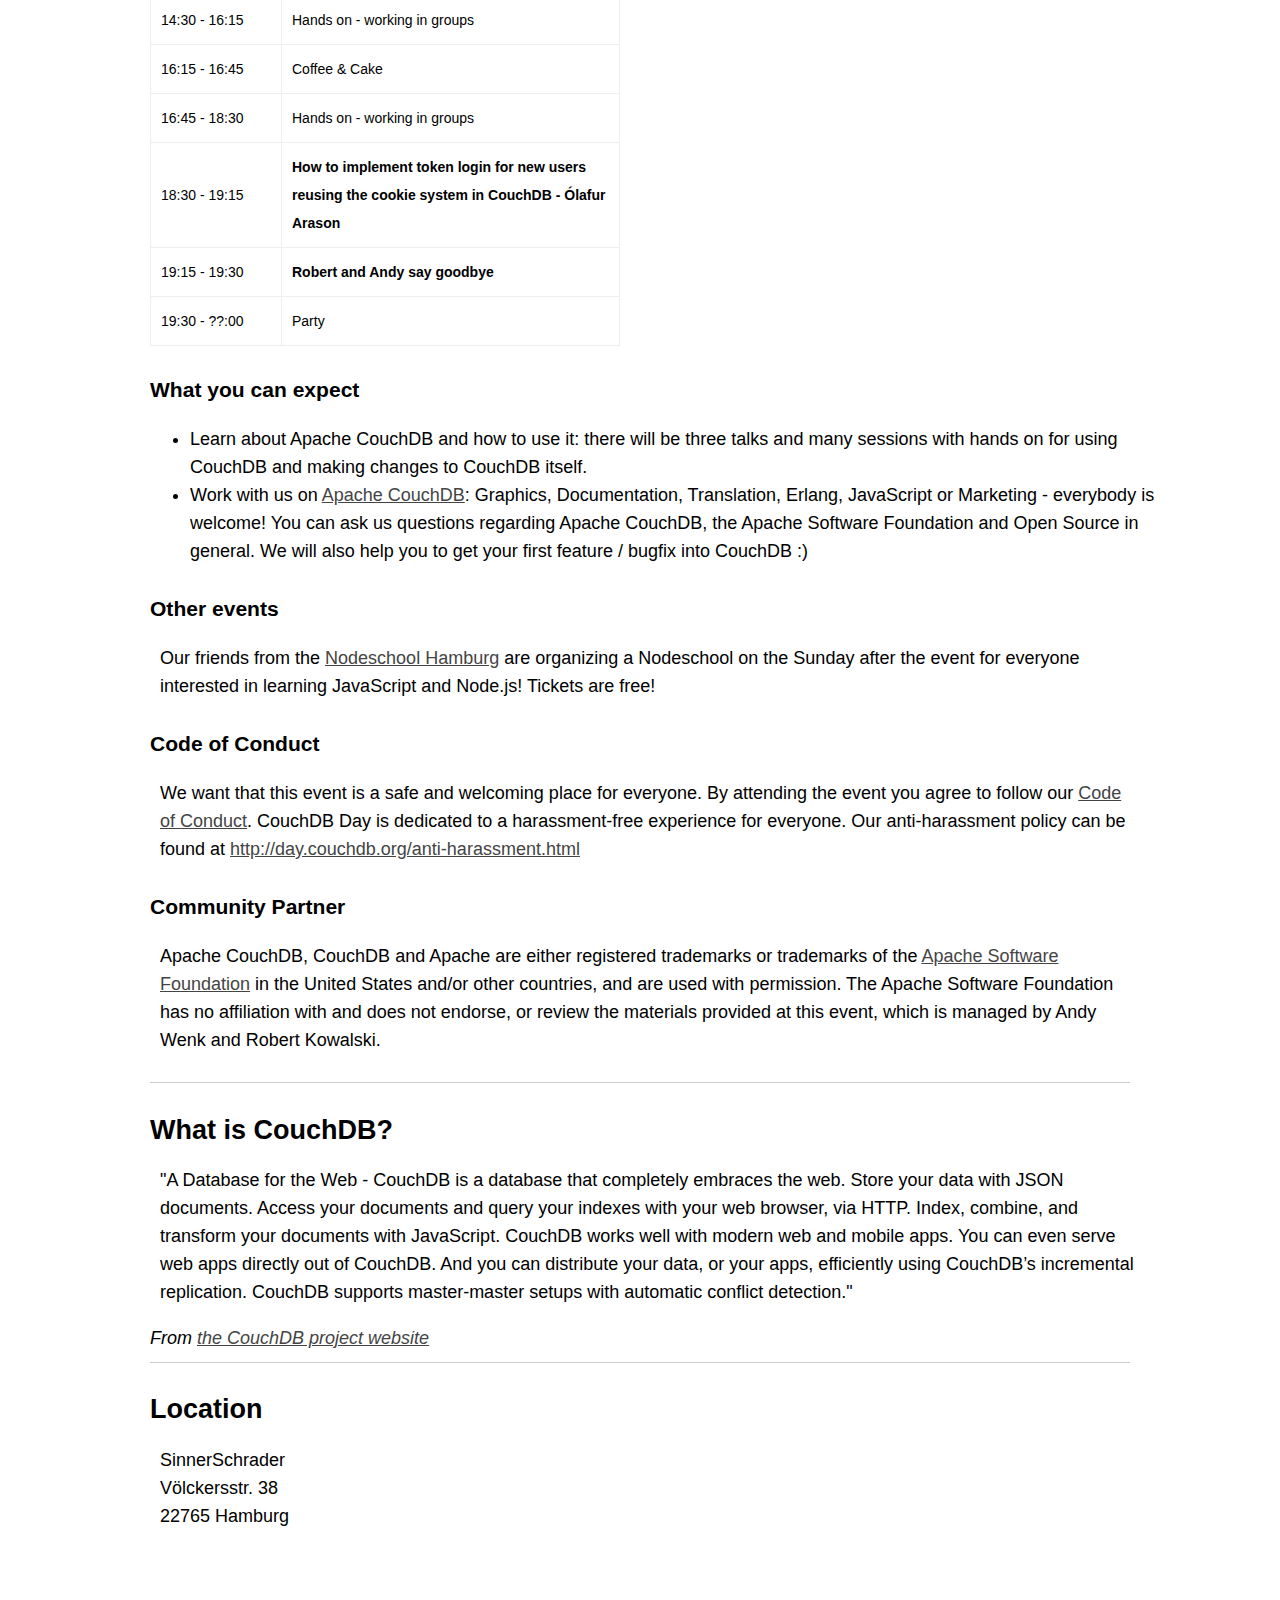
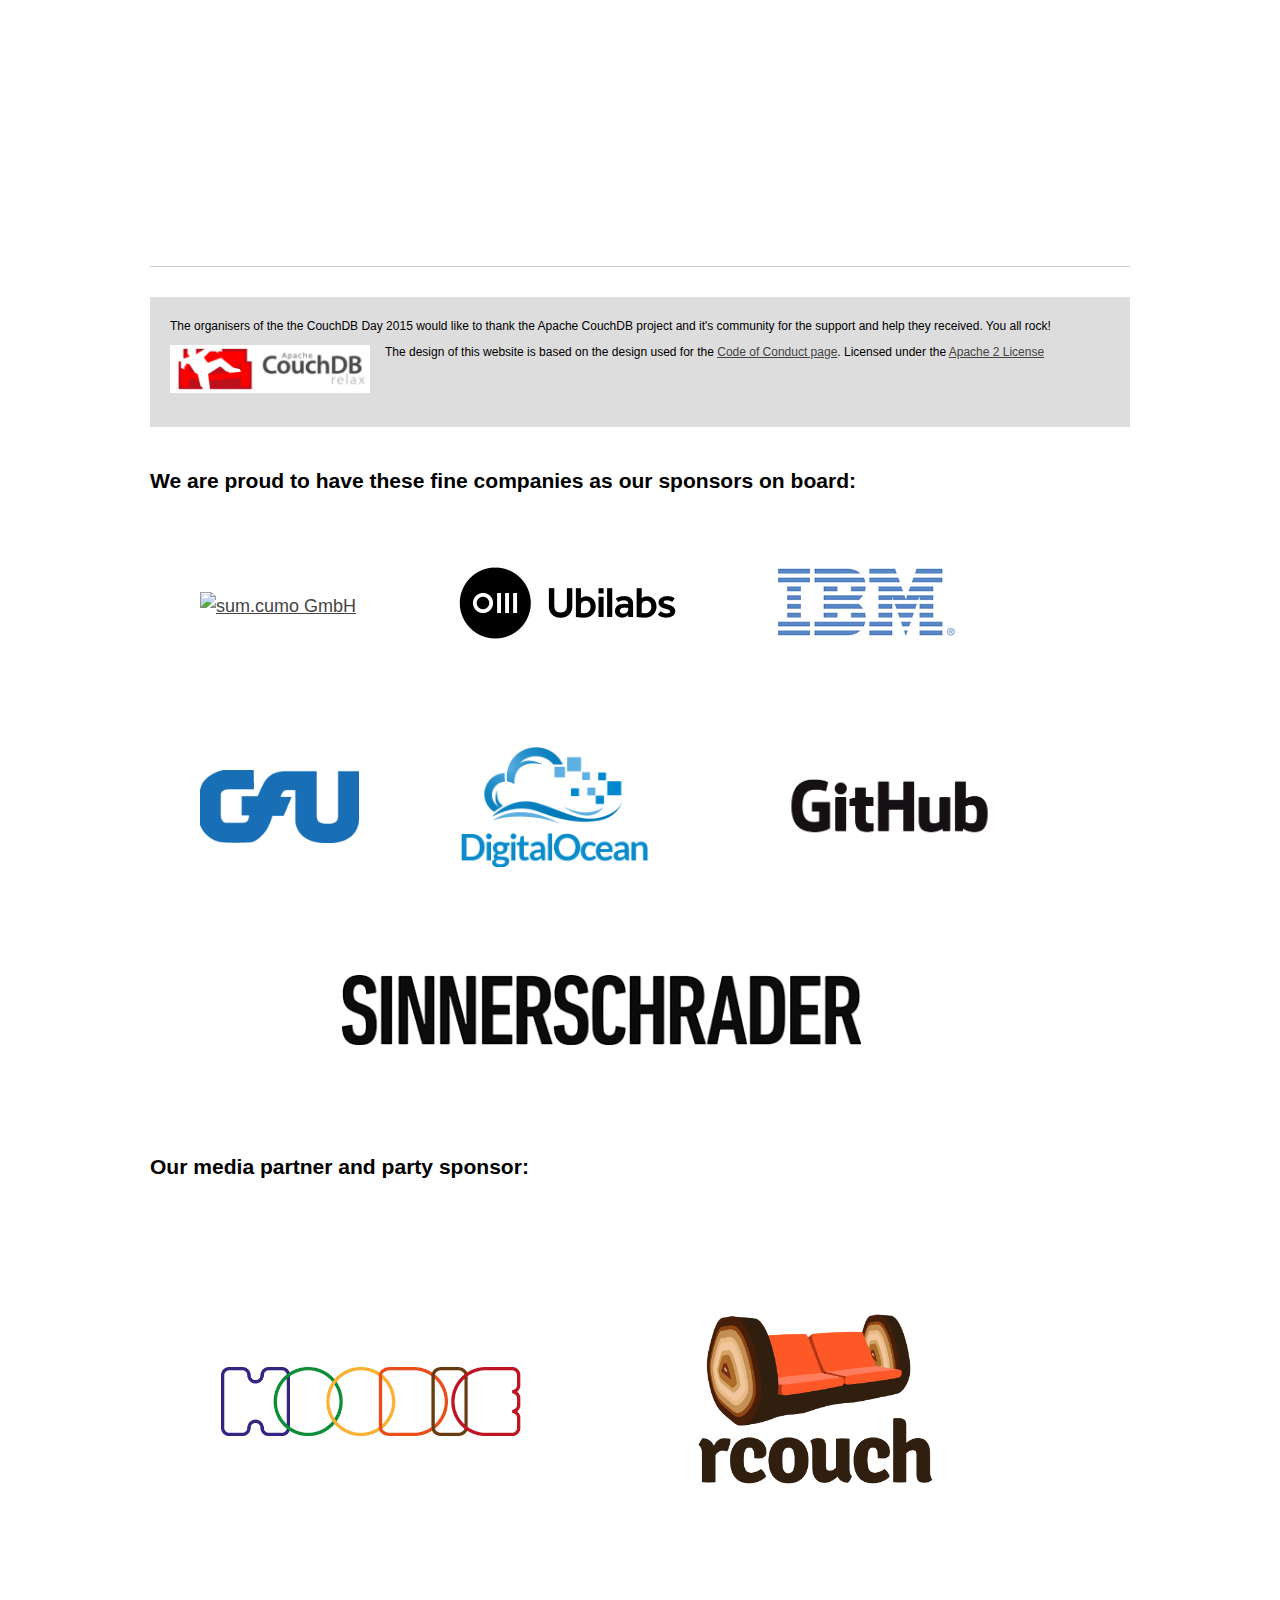
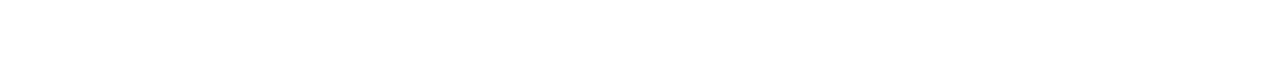
==== commit 9a735579: "schedule reworked" ====
--- a/index.html
+++ b/index.html
@@ -57,16 +57,12 @@
             </thead>
             <tbody>
               <tr>
-                <td>08:45 - 09:00</td>
-                <td>Get in</td>
-              </tr>
-              <tr>
-                <td>09:00 - 09:30</td>
-                <td><i>Breakfast</i></td>
+                <td>08:30 - 09:30</td>
+                <td>Get in and breakfast</td>
               </tr>
               <tr>
                 <td>09:30 - 09:45</td>
-                <td><strong>Welcome to the CouchDB Day</strong></td>
+                <td><i>Welcome to the CouchDB Day</i></td>
               </tr>
               <tr>
                 <td>09:45 - 10:15</td>
@@ -74,7 +70,7 @@
               </tr>
               <tr>
                 <td>10:15 - 10:30</td>
-                <td>Proposals for workshops - propose your topic in around 1min and find your workshop</td>
+                <td><strong>Short break - find your group and proposals for workshops</strong></td>
               </tr>
               <tr>
                 <td>10:30 - 12:30</td>
@@ -85,15 +81,11 @@
                 <td><i>Lunch</i></td>
               </tr>
               <tr>
-                <td>13:30 - 13:50</td>
+                <td>13:30 - 14:15</td>
                 <td><strong>CouchDB 2.0 - Klaus Trainer</strong></td>
               </tr>
               <tr>
-                <td>13:50 - 14:10</td>
-                <td><strong>tba</strong></td>
-              </tr>
-              <tr>
-                <td>14:00 - 14:15</td>
+                <td>14:15 - 14:30</td>
                 <td><i>Short break</i></td>
               </tr>
               <tr>
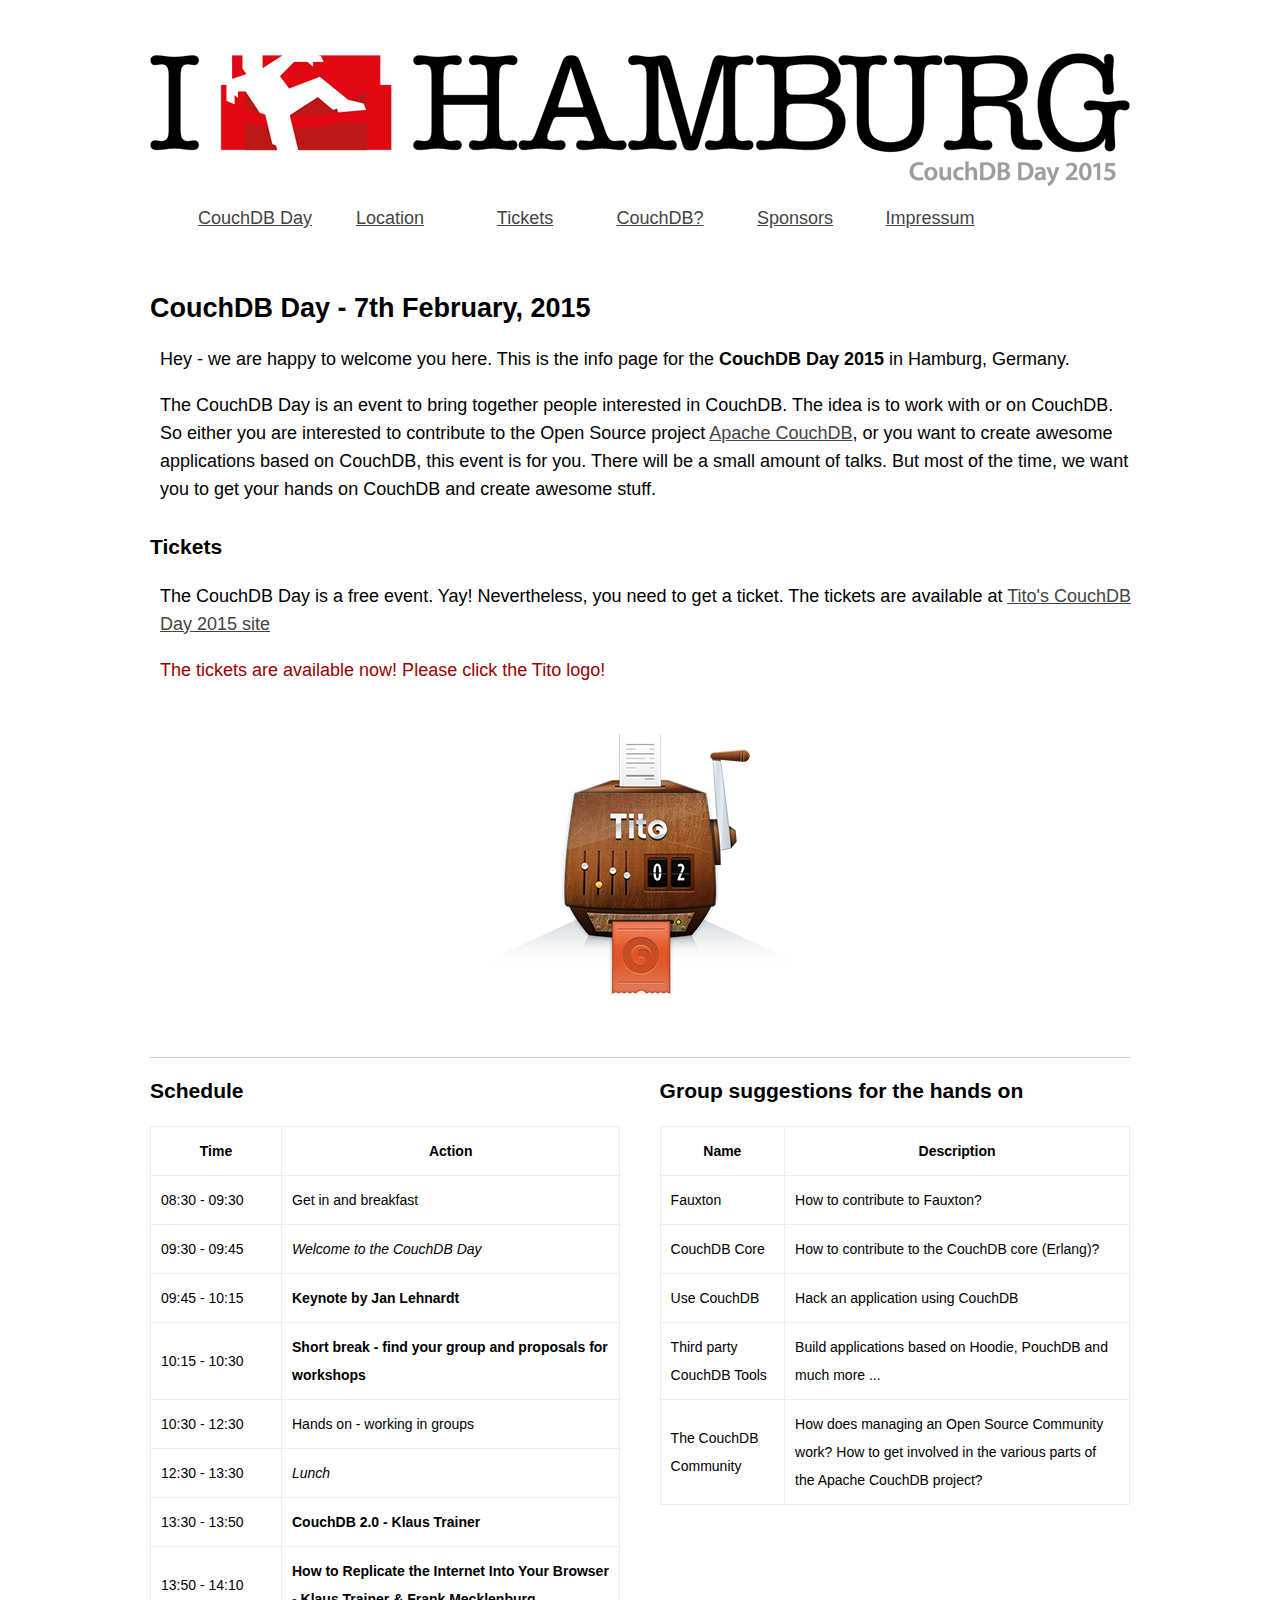
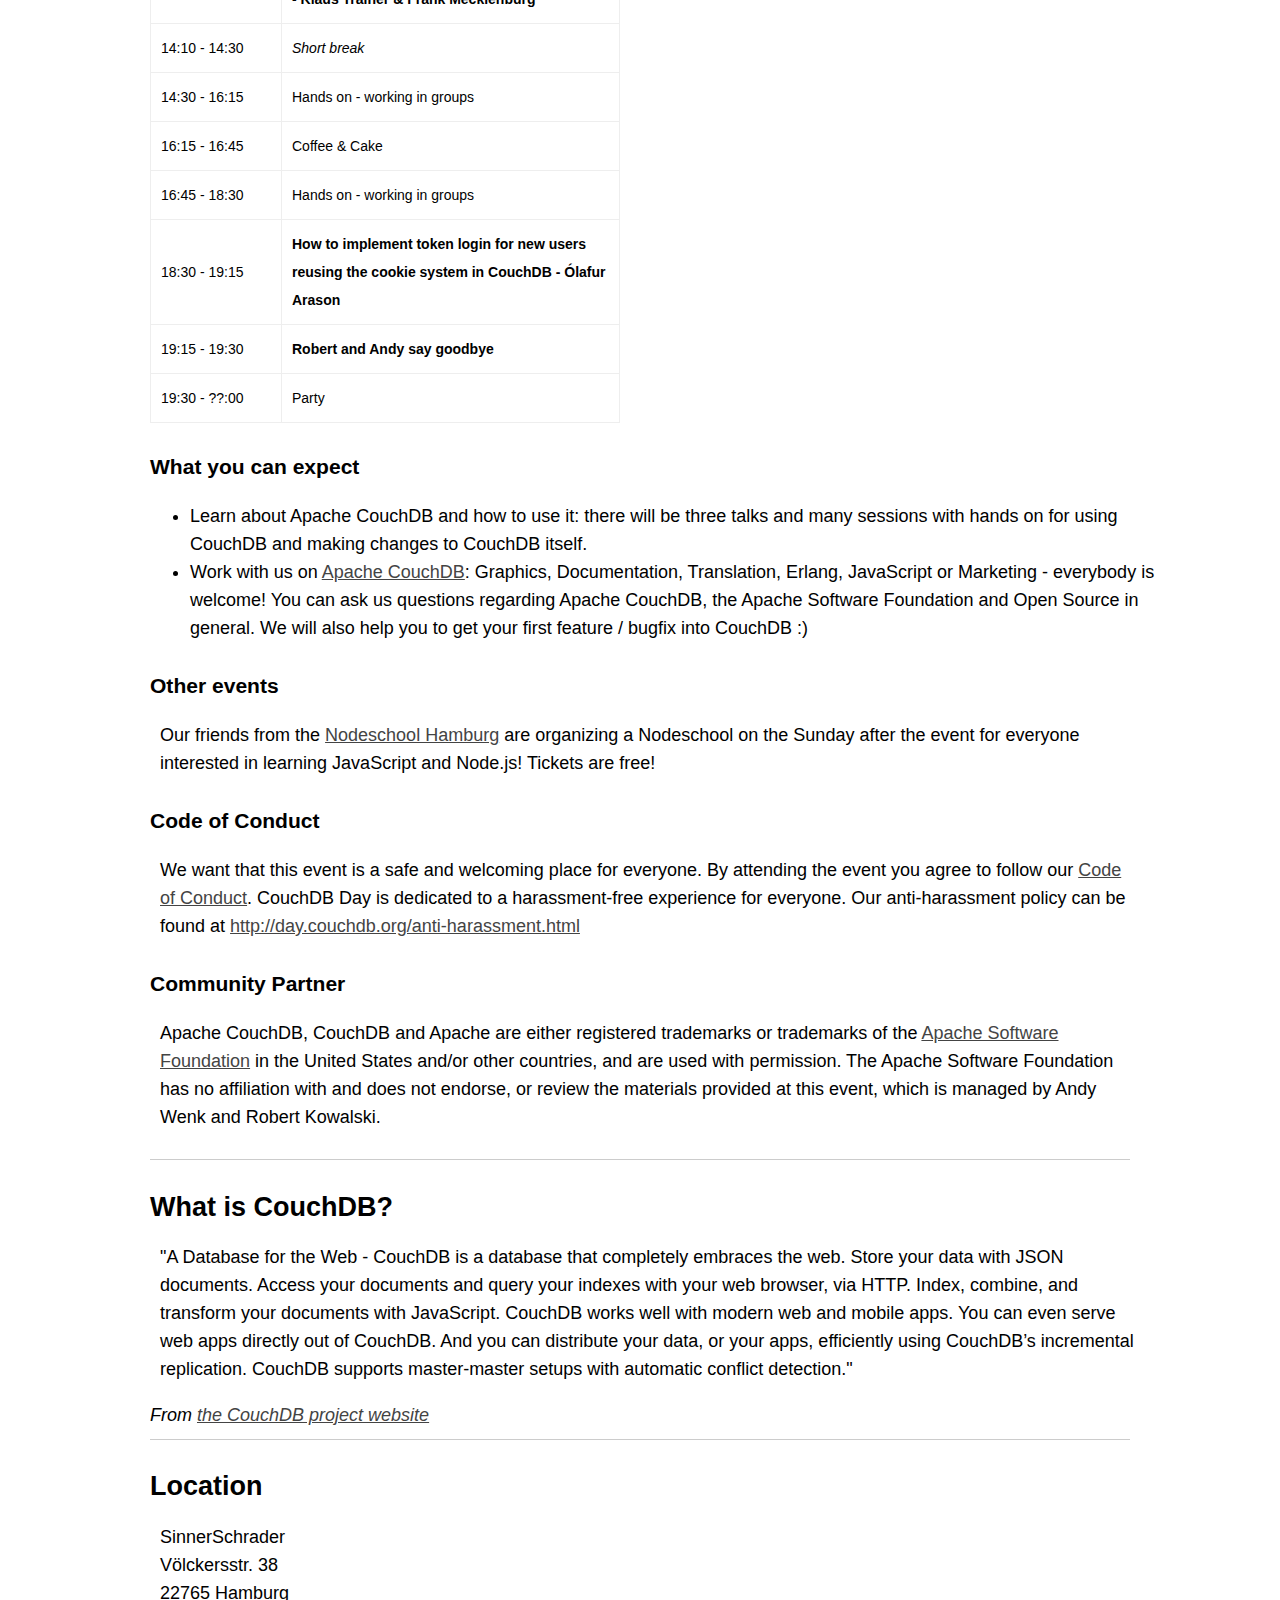
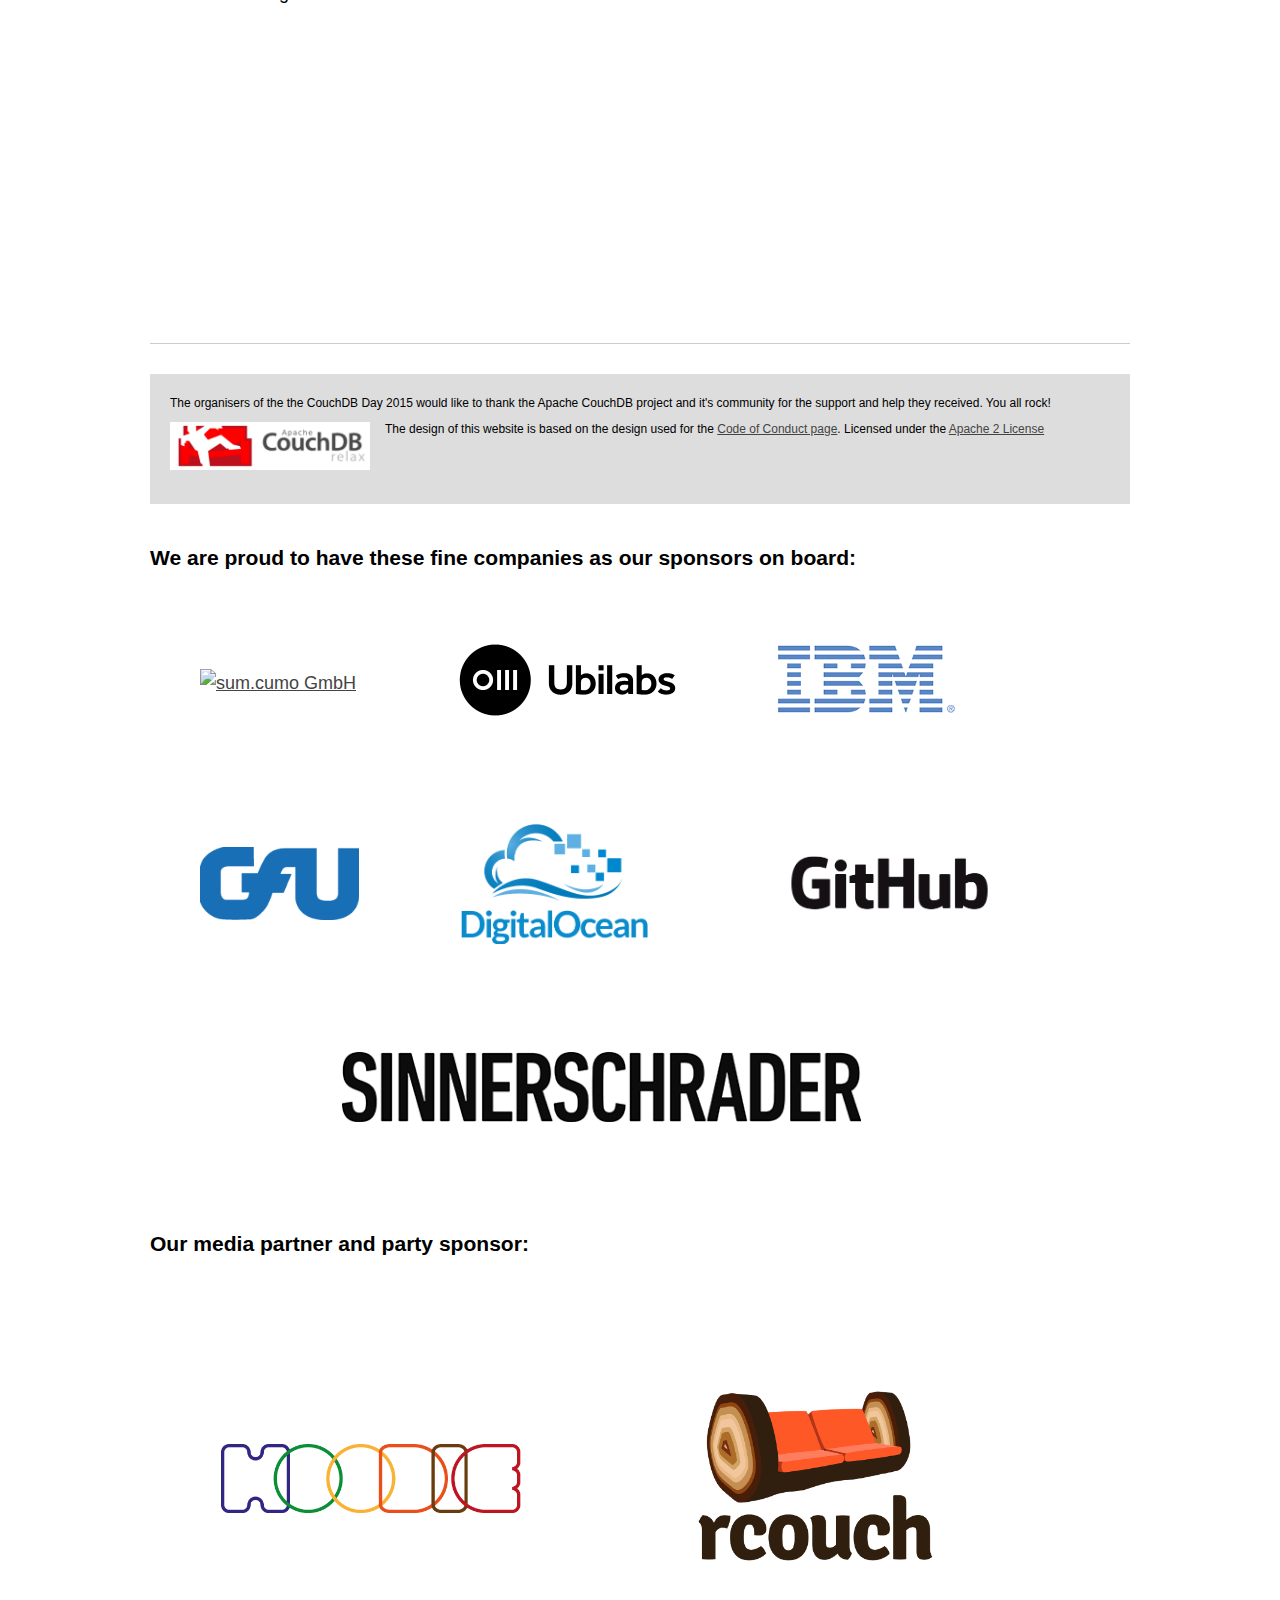
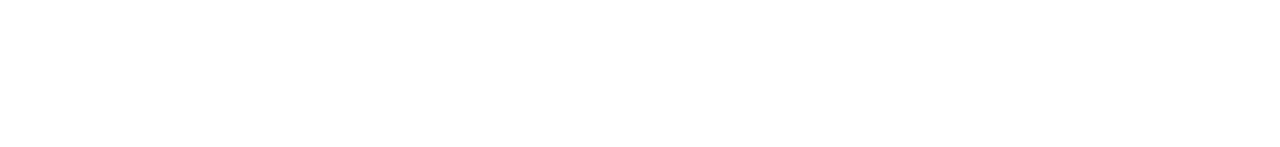
==== commit c20e2933: "add second talk" ====
--- a/index.html
+++ b/index.html
@@ -81,11 +81,15 @@
                 <td><i>Lunch</i></td>
               </tr>
               <tr>
-                <td>13:30 - 14:15</td>
+                <td>13:30 - 13:50</td>
                 <td><strong>CouchDB 2.0 - Klaus Trainer</strong></td>
               </tr>
               <tr>
-                <td>14:15 - 14:30</td>
+                <td>13:50 - 14:10</td>
+                <td><strong>How to Replicate the Internet Into Your Browser - Klaus Trainer & Frank Mecklenburg</strong></td>
+              </tr>
+              <tr>
+                <td>14:10 - 14:30</td>
                 <td><i>Short break</i></td>
               </tr>
               <tr>
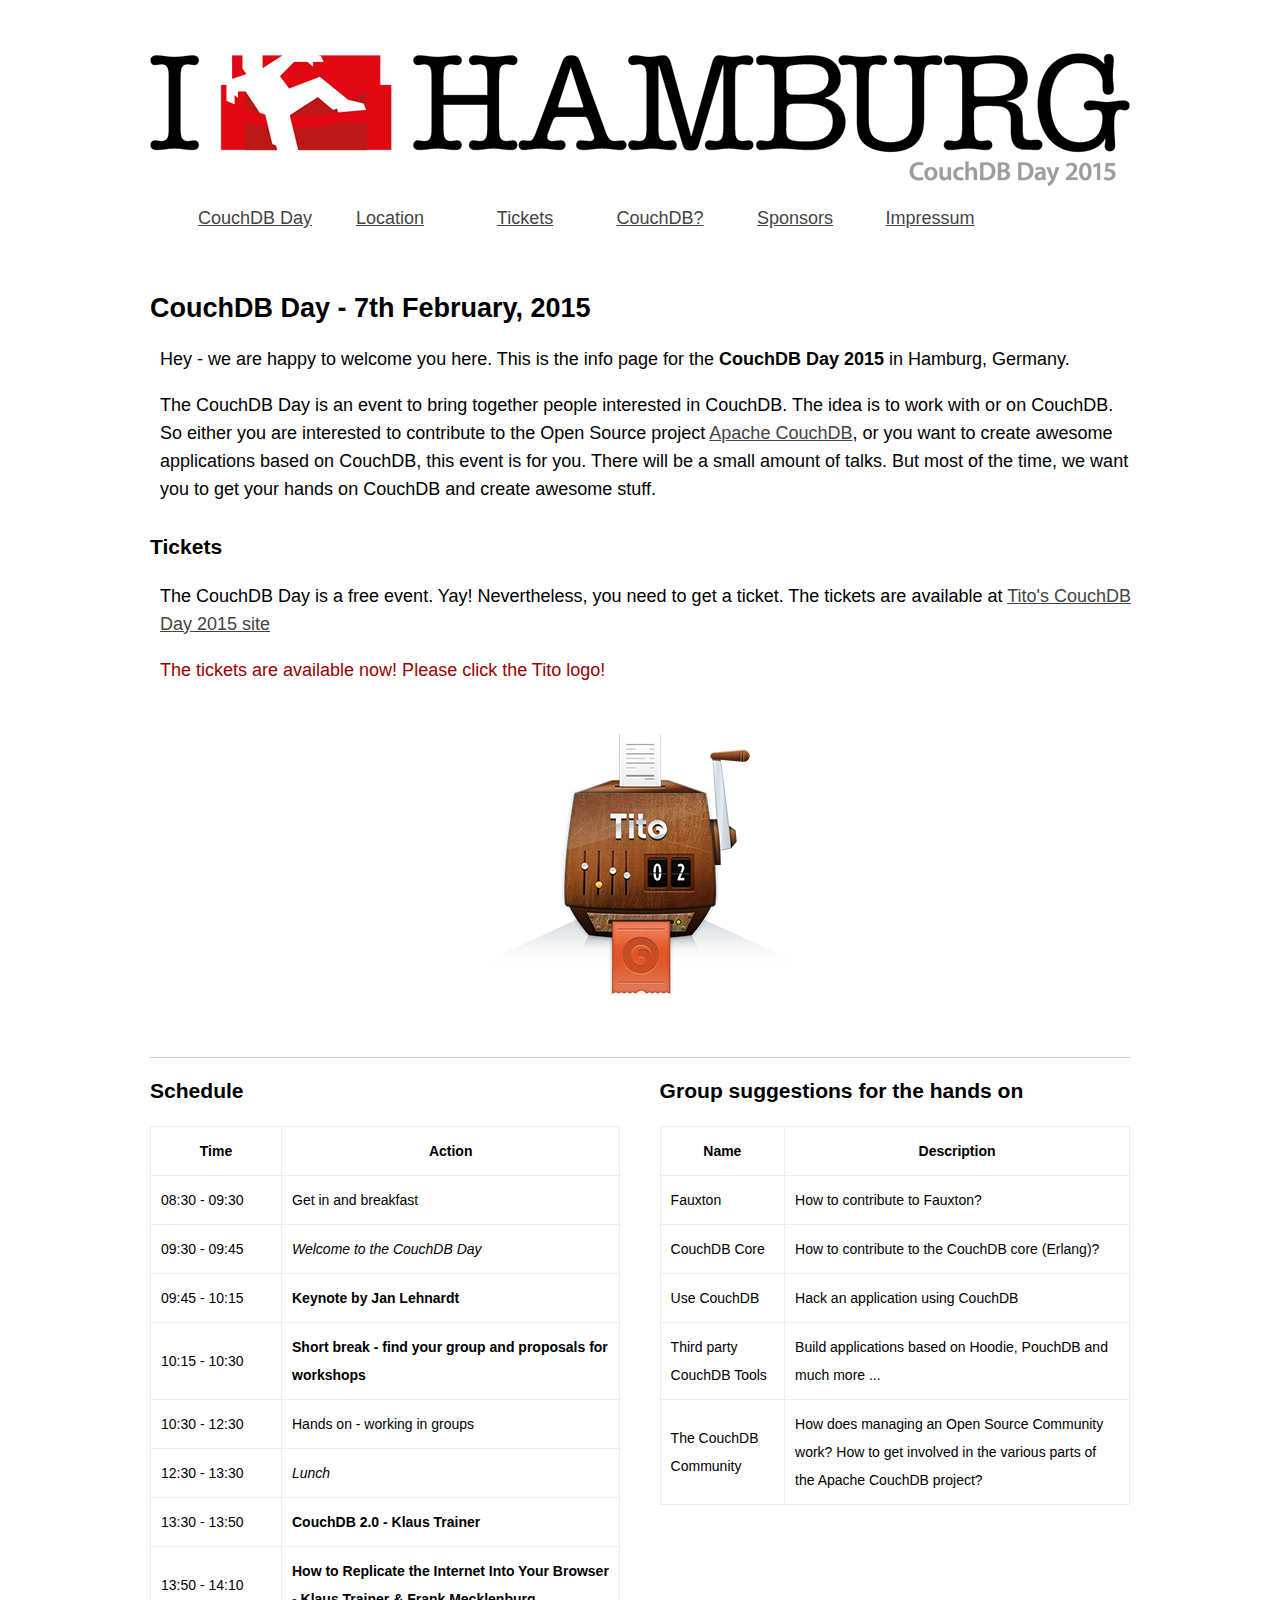
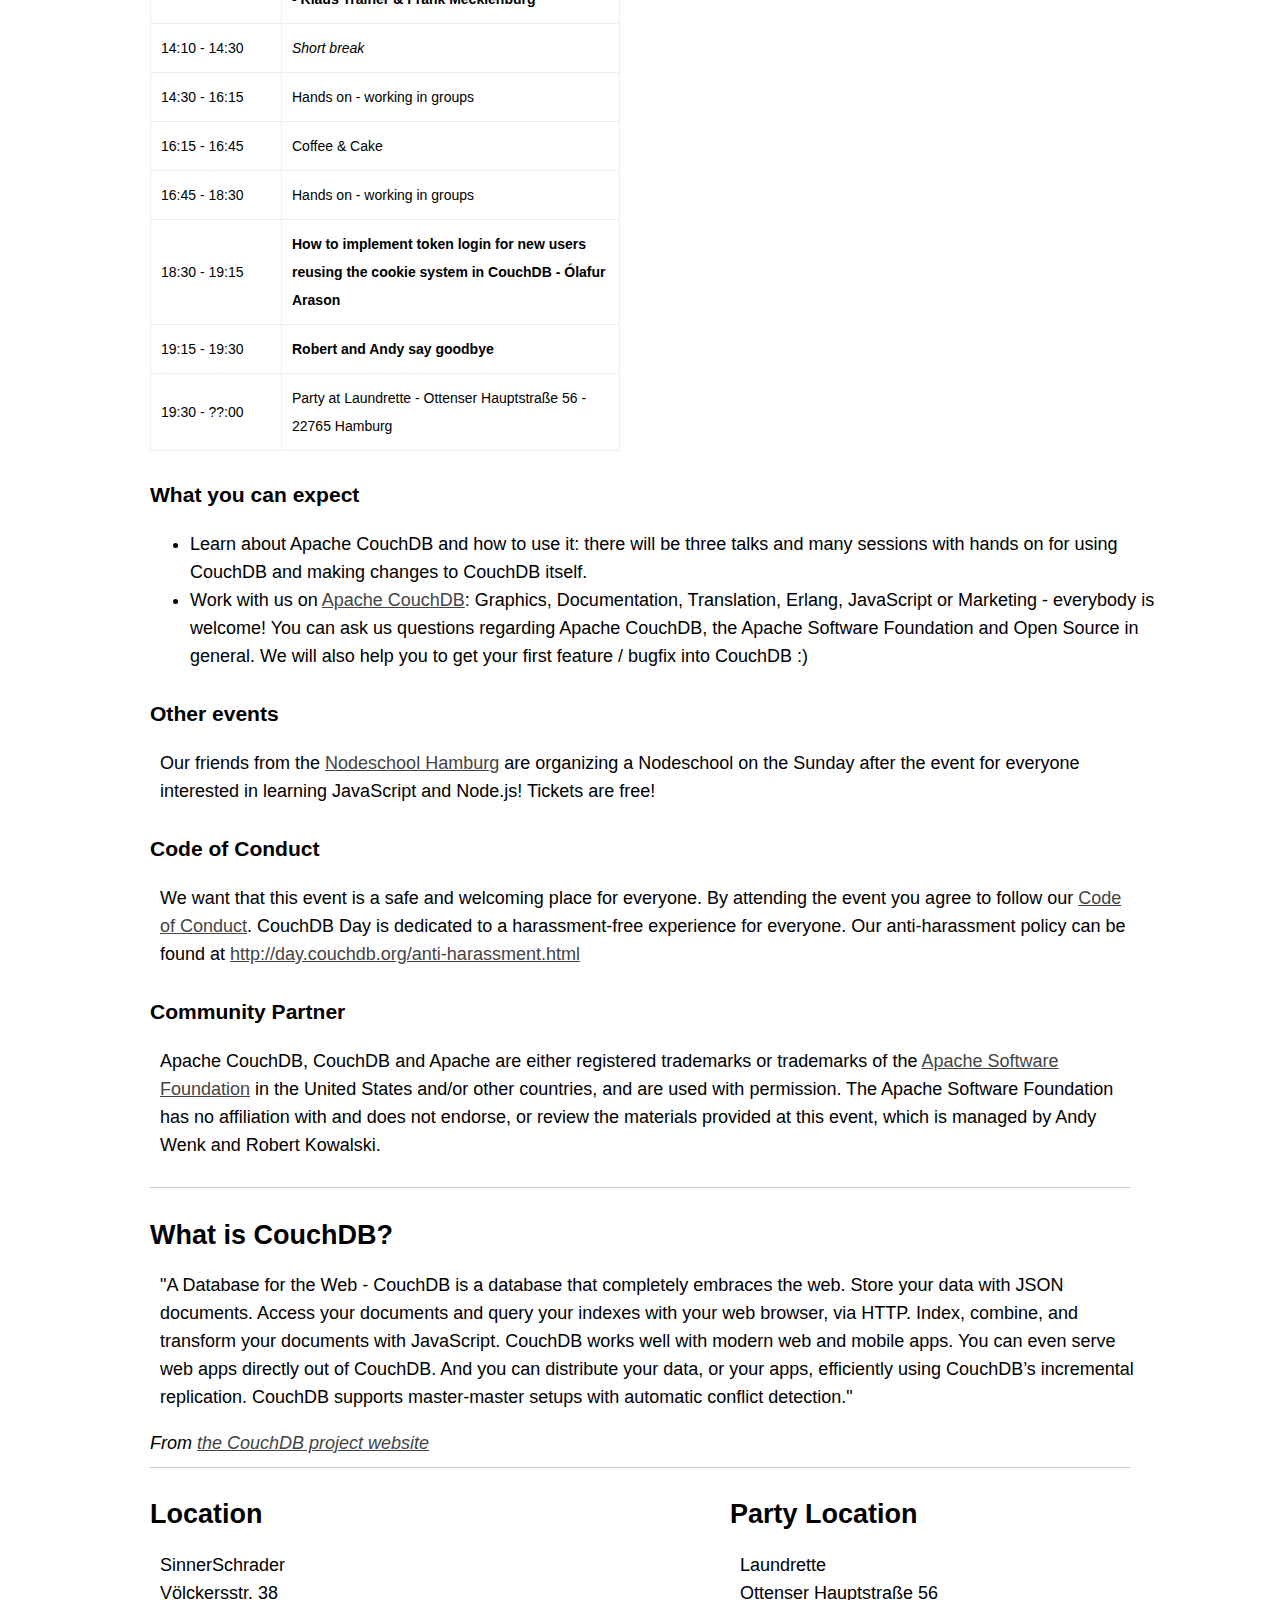
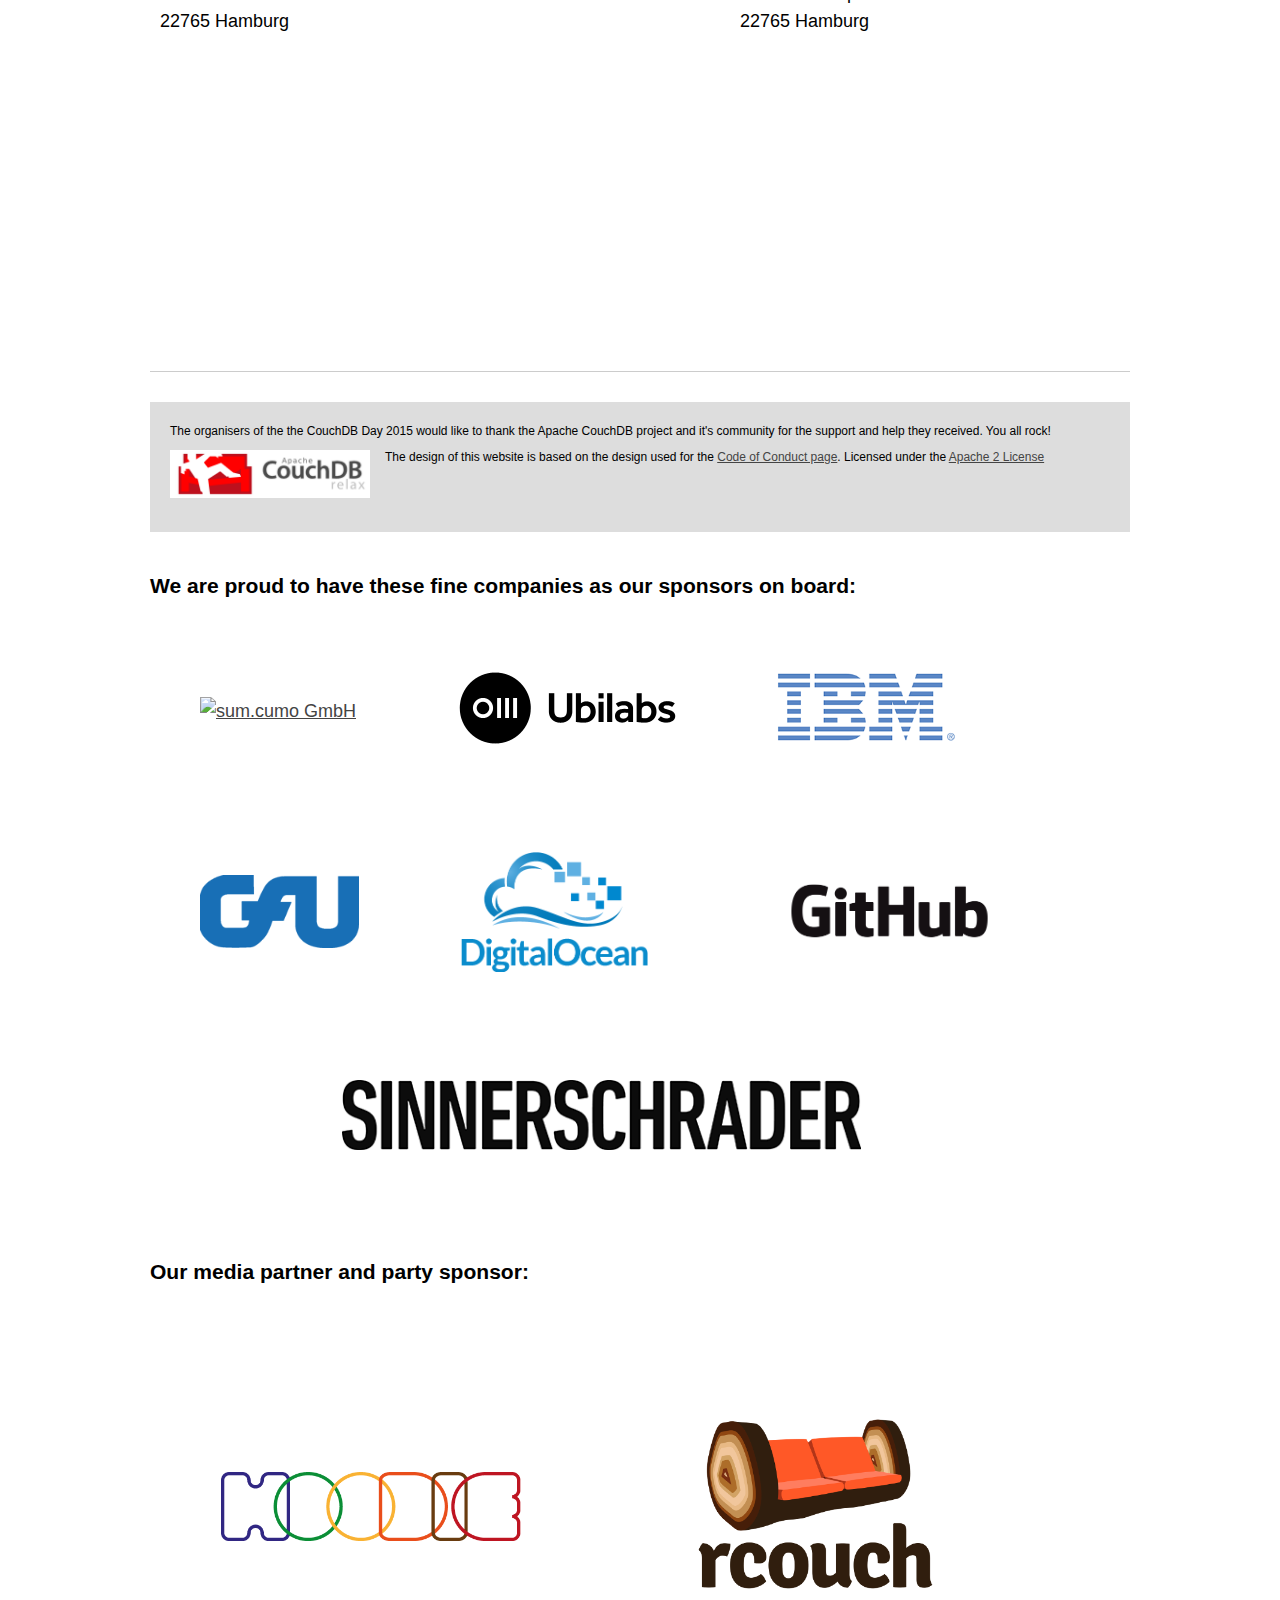
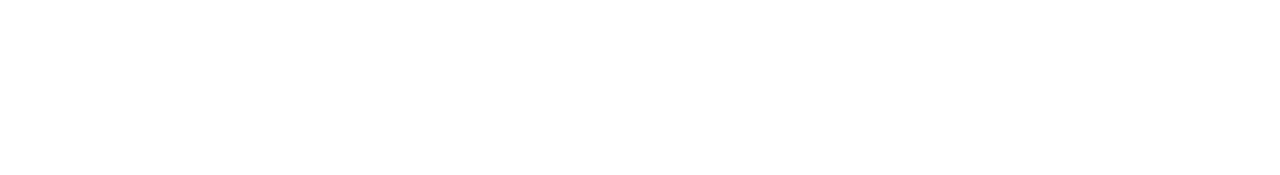
==== commit 4c4bb810: "add party location" ====
--- a/index.html
+++ b/index.html
@@ -114,7 +114,7 @@
               </tr>
               <tr>
                 <td>19:30 - ??:00</td>
-                <td>Party</td>
+                <td>Party at Laundrette - Ottenser Hauptstraße 56 - 22765 Hamburg</td>
               </tr>
             </tbody>
           </table>
@@ -196,15 +196,27 @@
     </section>
 
     <section id="location">
-      <h2>Location</h2>
-      <p>
-        SinnerSchrader<br/>
-        Völckersstr. 38<br/>
-        22765 Hamburg<br/>
-      </p>
-
-     <iframe width="400" height="300" frameborder="0" style="border:0"
-src="https://www.google.com/maps/embed/v1/place?q=SinnerSchrader%2C%20V%C3%B6lckersstra%C3%9Fe%2C%20Hamburg%2C%20Deutschland&key=AIzaSyBzBUJK75t_qJZ7Mecm4YkzPYfz1P_lFGA"></iframe>
+      <div style="overflow:hidden;">
+        <div class="locationbox-day">
+          <h2>Location</h2>
+            <p>
+              SinnerSchrader<br/>
+              Völckersstr. 38<br/>
+              22765 Hamburg<br/>
+            </p>
+           <iframe width="400" height="300" frameborder="0" style="border:0"
+      src="https://www.google.com/maps/embed/v1/place?q=SinnerSchrader%2C%20V%C3%B6lckersstra%C3%9Fe%2C%20Hamburg%2C%20Deutschland&key=AIzaSyBzBUJK75t_qJZ7Mecm4YkzPYfz1P_lFGA"></iframe>
+          </div>
+          <div class="locationbox-party">
+            <h2>Party Location</h2>
+            <p>
+              Laundrette<br/>
+              Ottenser Hauptstraße 56<br/>
+              22765 Hamburg<br/>
+            </p>
+            <iframe src="https://www.google.com/maps/embed?pb=!1m18!1m12!1m3!1d2370.3356209129397!2d9.926704999999993!3d53.551775999999975!2m3!1f0!2f0!3f0!3m2!1i1024!2i768!4f13.1!3m3!1m2!1s0x47b1858541c9e3ad%3A0x4587af3a24012661!2sLaundrette!5e0!3m2!1sen!2sde!4v1422799172628" width="400" height="300" frameborder="0" style="border:0"></iframe>
+          </div>
+      </div>
     </section>
 
 
--- a/stylesheets/doc.css
+++ b/stylesheets/doc.css
@@ -143,3 +143,16 @@
 aside.clear {
     clear: both;
 }
+
+.locationbox-party, .locationbox-day {
+    width: 400px;
+}
+
+@media (min-width: 1000px) {
+    .locationbox-party {
+        float: right;
+    }
+    .locationbox-day {
+        float: left;
+    }
+}
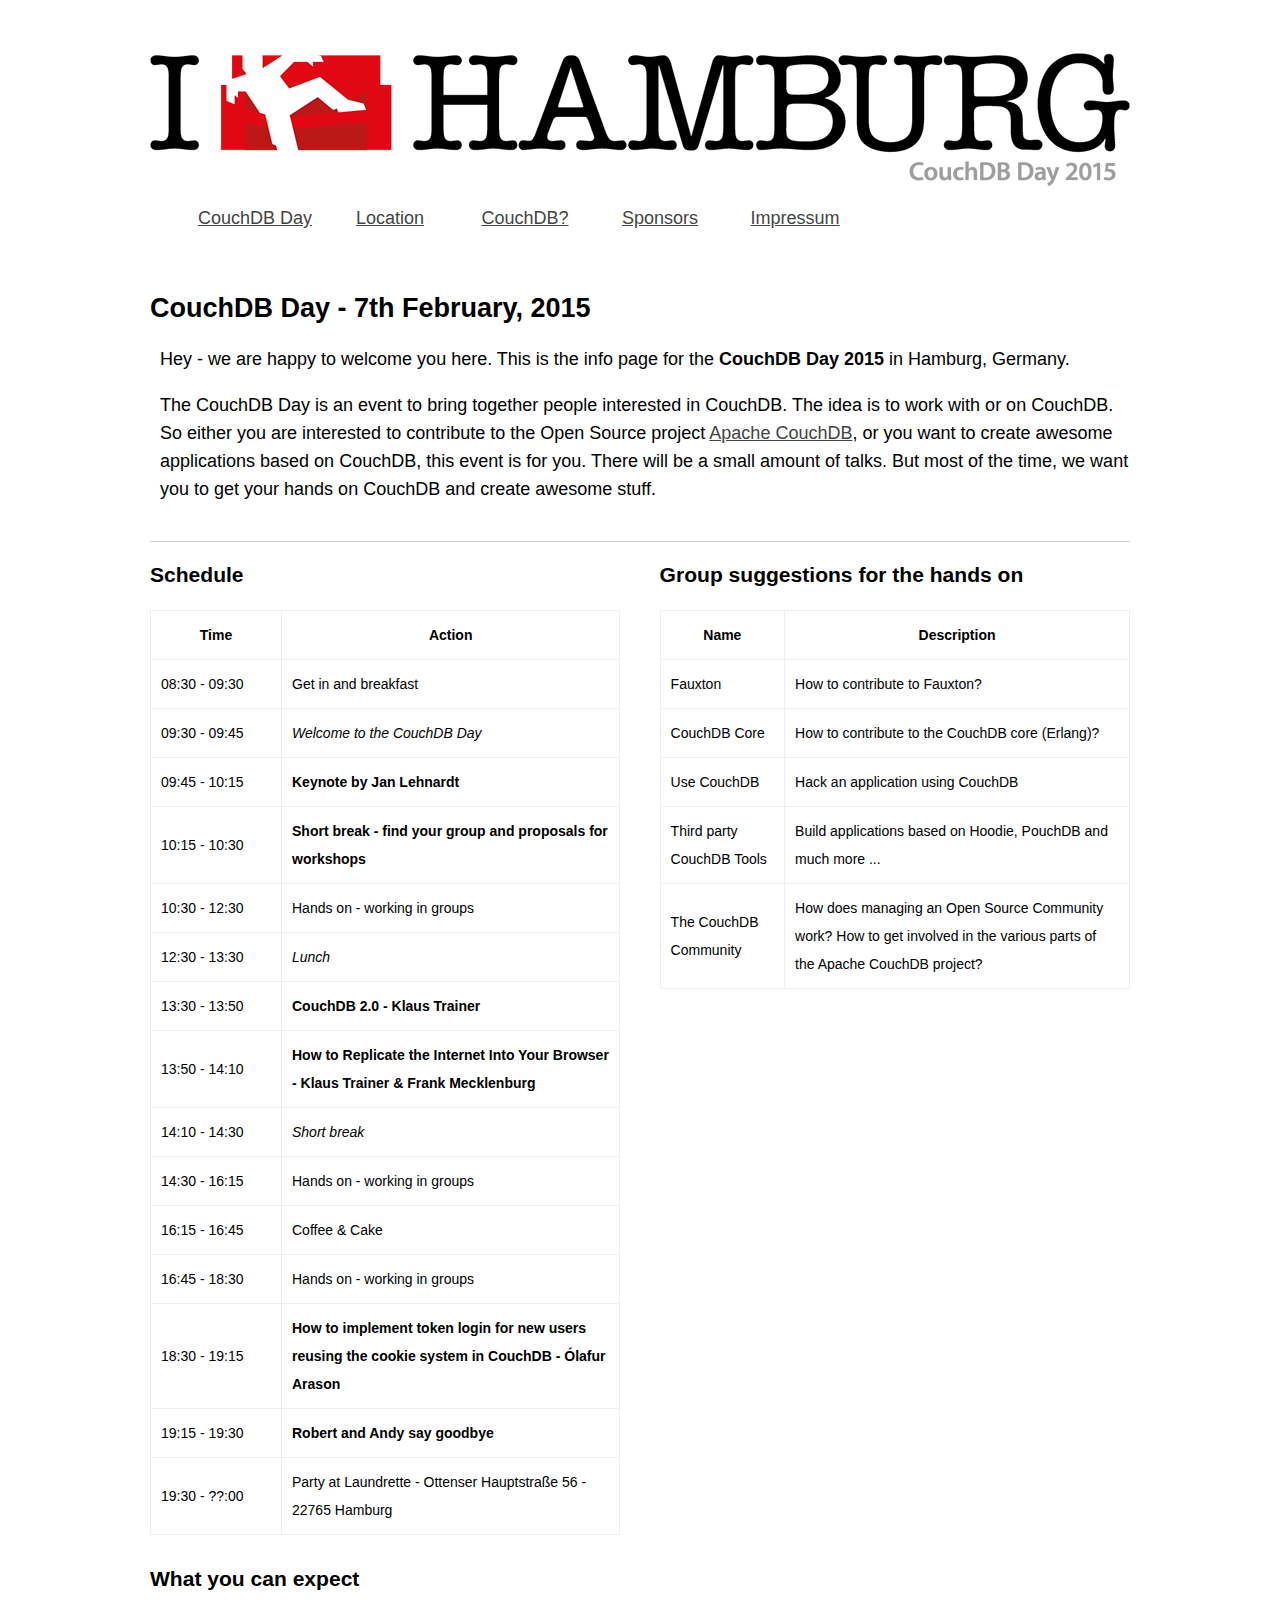
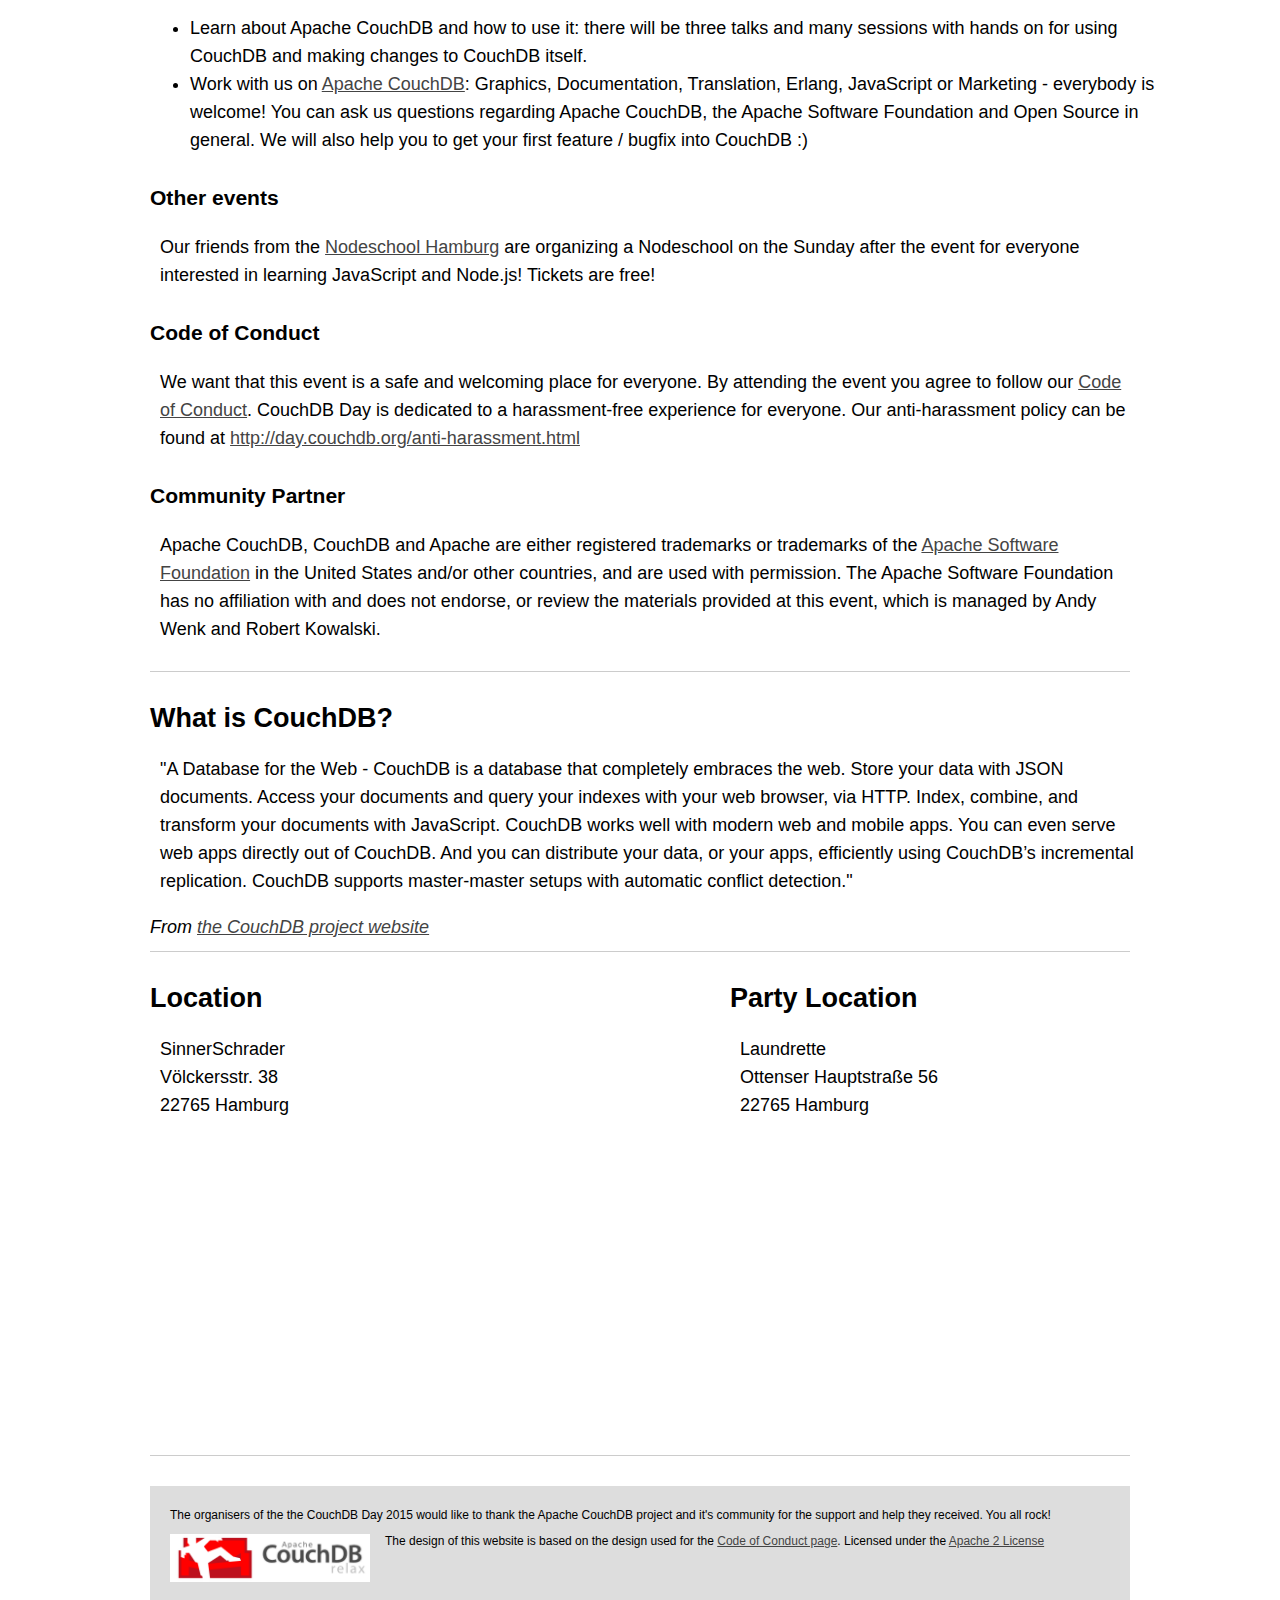
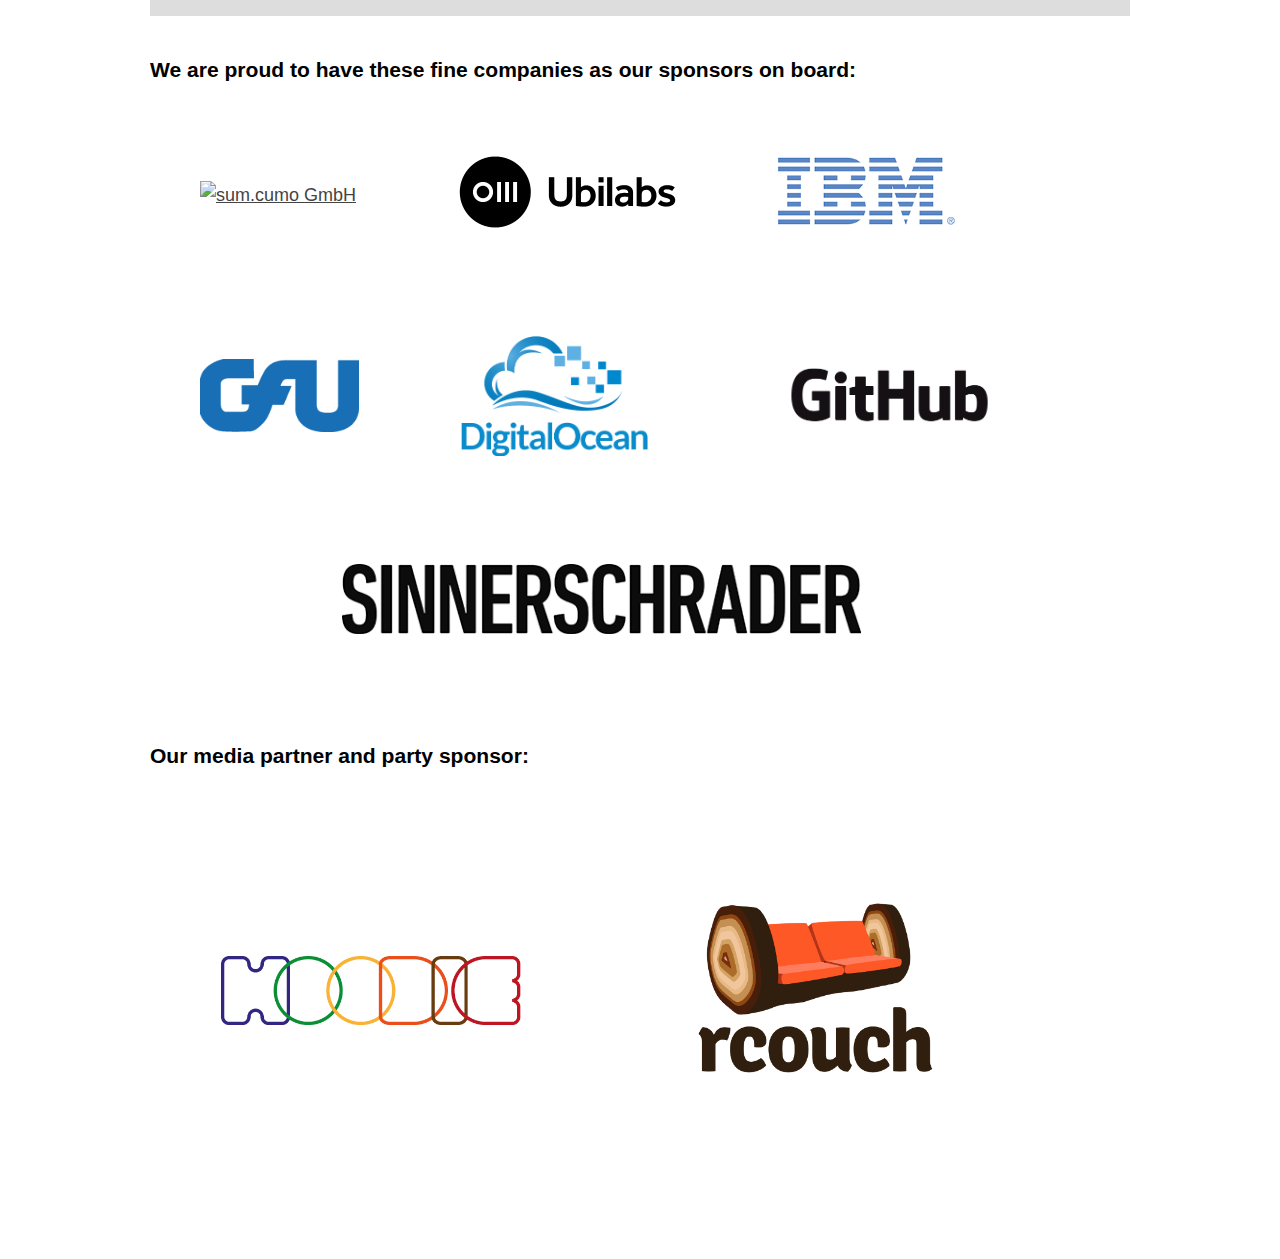
==== commit 24c6fe1b: "sold out :)" ====
--- a/index.html
+++ b/index.html
@@ -15,7 +15,6 @@
         <ul>
           <li><a href="#couchdb-day" title="CouchDB Day">CouchDB Day</a></li>
           <li><a href="#location" title="Location">Location</a></li>
-          <li><a href="#tickets" title="Tickets">Tickets</a></li>
           <li><a href="#couchdb" title="CouchDB?">CouchDB?</a></li>
           <li><a href="#sponsors" title="Sponsors">Sponsors</a></li>
           <li><a href="impressum.html" title="Impressum">Impressum</a></li>
@@ -31,19 +30,6 @@
       So either you are interested to contribute to the Open Source project <a href="https://couchdb.apache.org">Apache CouchDB</a>, or you want to create
       awesome applications based on CouchDB, this event is for you. There will be a small amount of talks. But most of
       the time, we want you to get your hands on CouchDB and create awesome stuff.</p>
-
-
-      <h3 id="tickets">Tickets</h3>
-      <p>The CouchDB Day is a free event. Yay! Nevertheless, you need to get a ticket. The tickets are
-      available at <a href="https://ti.to/andywenk/couchdbday-hamburg-2015">Tito's CouchDB Day 2015 site</a>
-      </p>
-      <p style="color: #990000">The tickets are available now! Please click the Tito logo!</p>
-
-      <aside class="center">
-        <a href="https://ti.to/andywenk/couchdbday-hamburg-2015" target="_blank">
-            <img src="images/tito.png" alt="Tito">
-        </a>
-      </aside>
 
       <section id="schedule">
         <aside class="left">
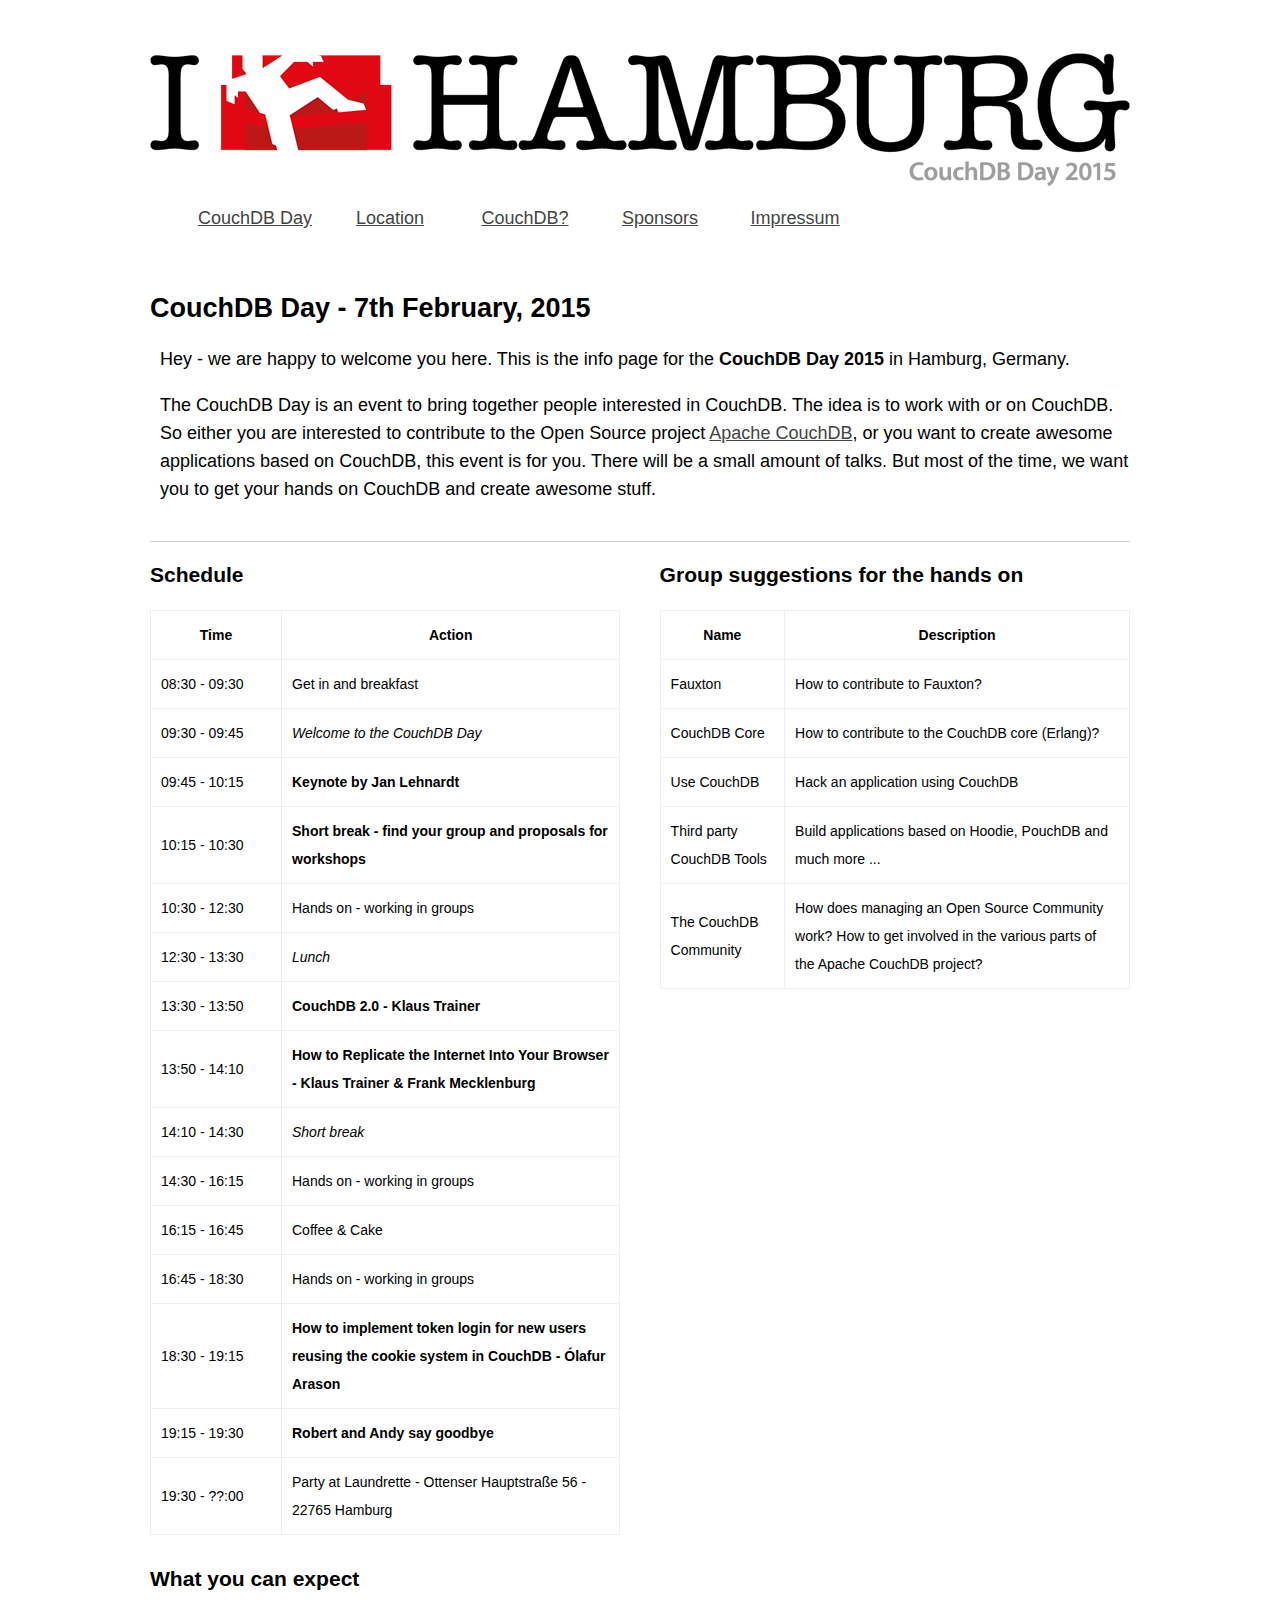
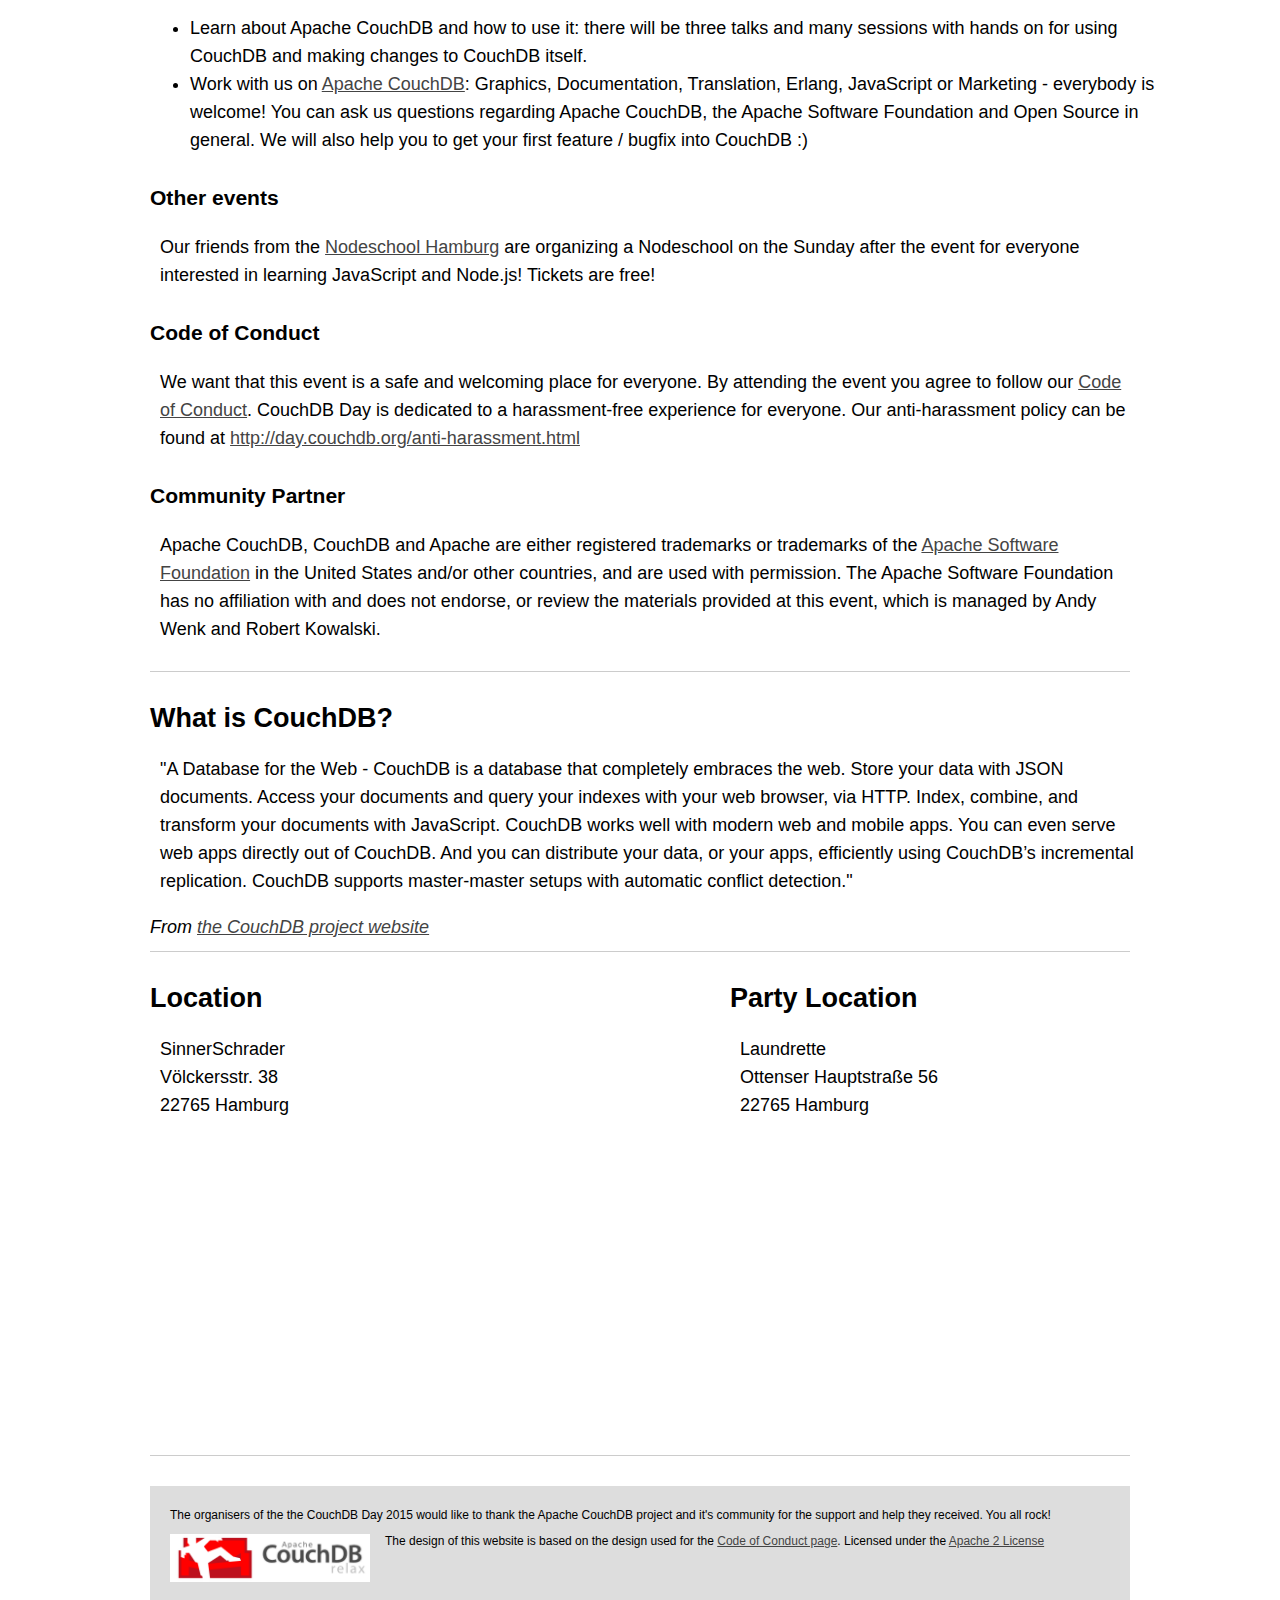
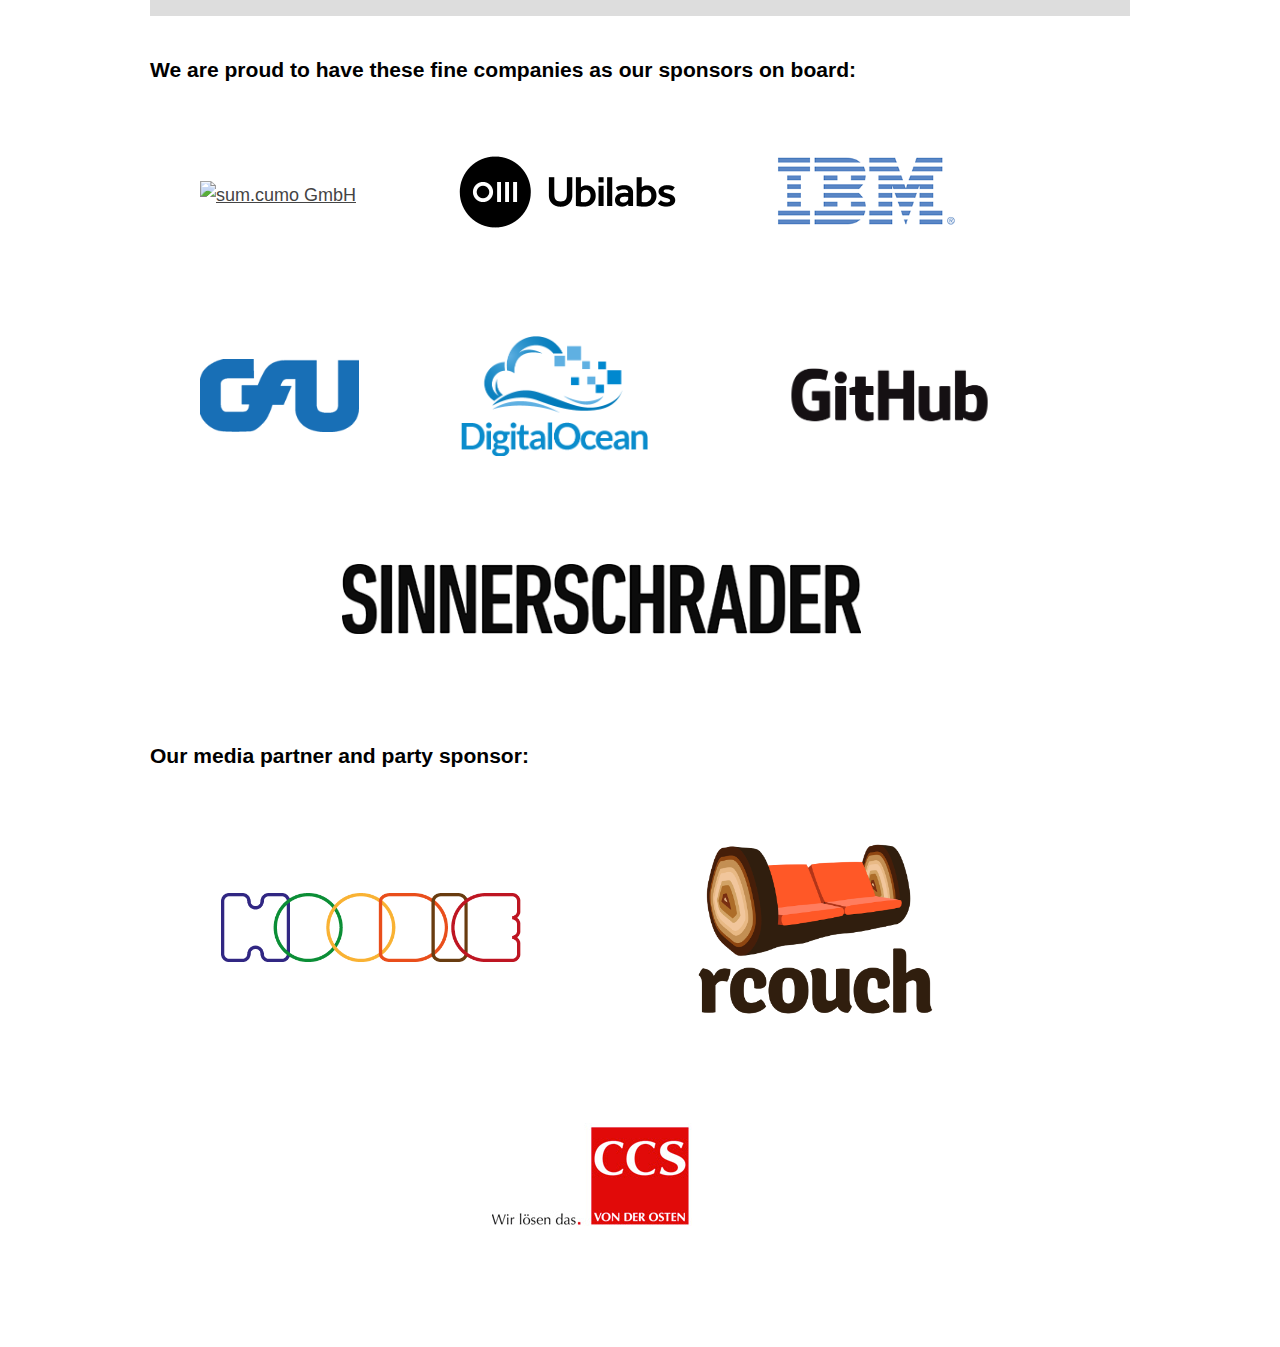
==== commit 7f7aa1f3: "add css-vonderosten" ====
--- a/index.html
+++ b/index.html
@@ -261,7 +261,7 @@
     <h3>Our media partner and party sponsor:</h3>
     <aside class="images center">
       <table>
-      <tr>
+      <tr height="120">
         <td>
           <a href="http://hood.ie/" target="_blank">
           <img src="images/hoodie_logo.png" width="300" alt="hoodie - very fast app development"></a>
@@ -271,6 +271,12 @@
           <img src="images/logo-rcouch500.png" width="300" alt="Opensource distribution of Apache CouchDB packaging projects from the CouchDB Ecosystem and extend it with innovative features"></a>
         </td>
       </tr>
+      <tr>
+        <td colspan="3">
+          <a href="http://www.ccs-vonderosten.de/cms/index.php" target="_blank">
+          <img src="images/logo-ccs-von-der-osten.png" alt="Print and media solutions"></a>
+        </td>
+      </tr>
       </table>
     </aside>
     </section>
